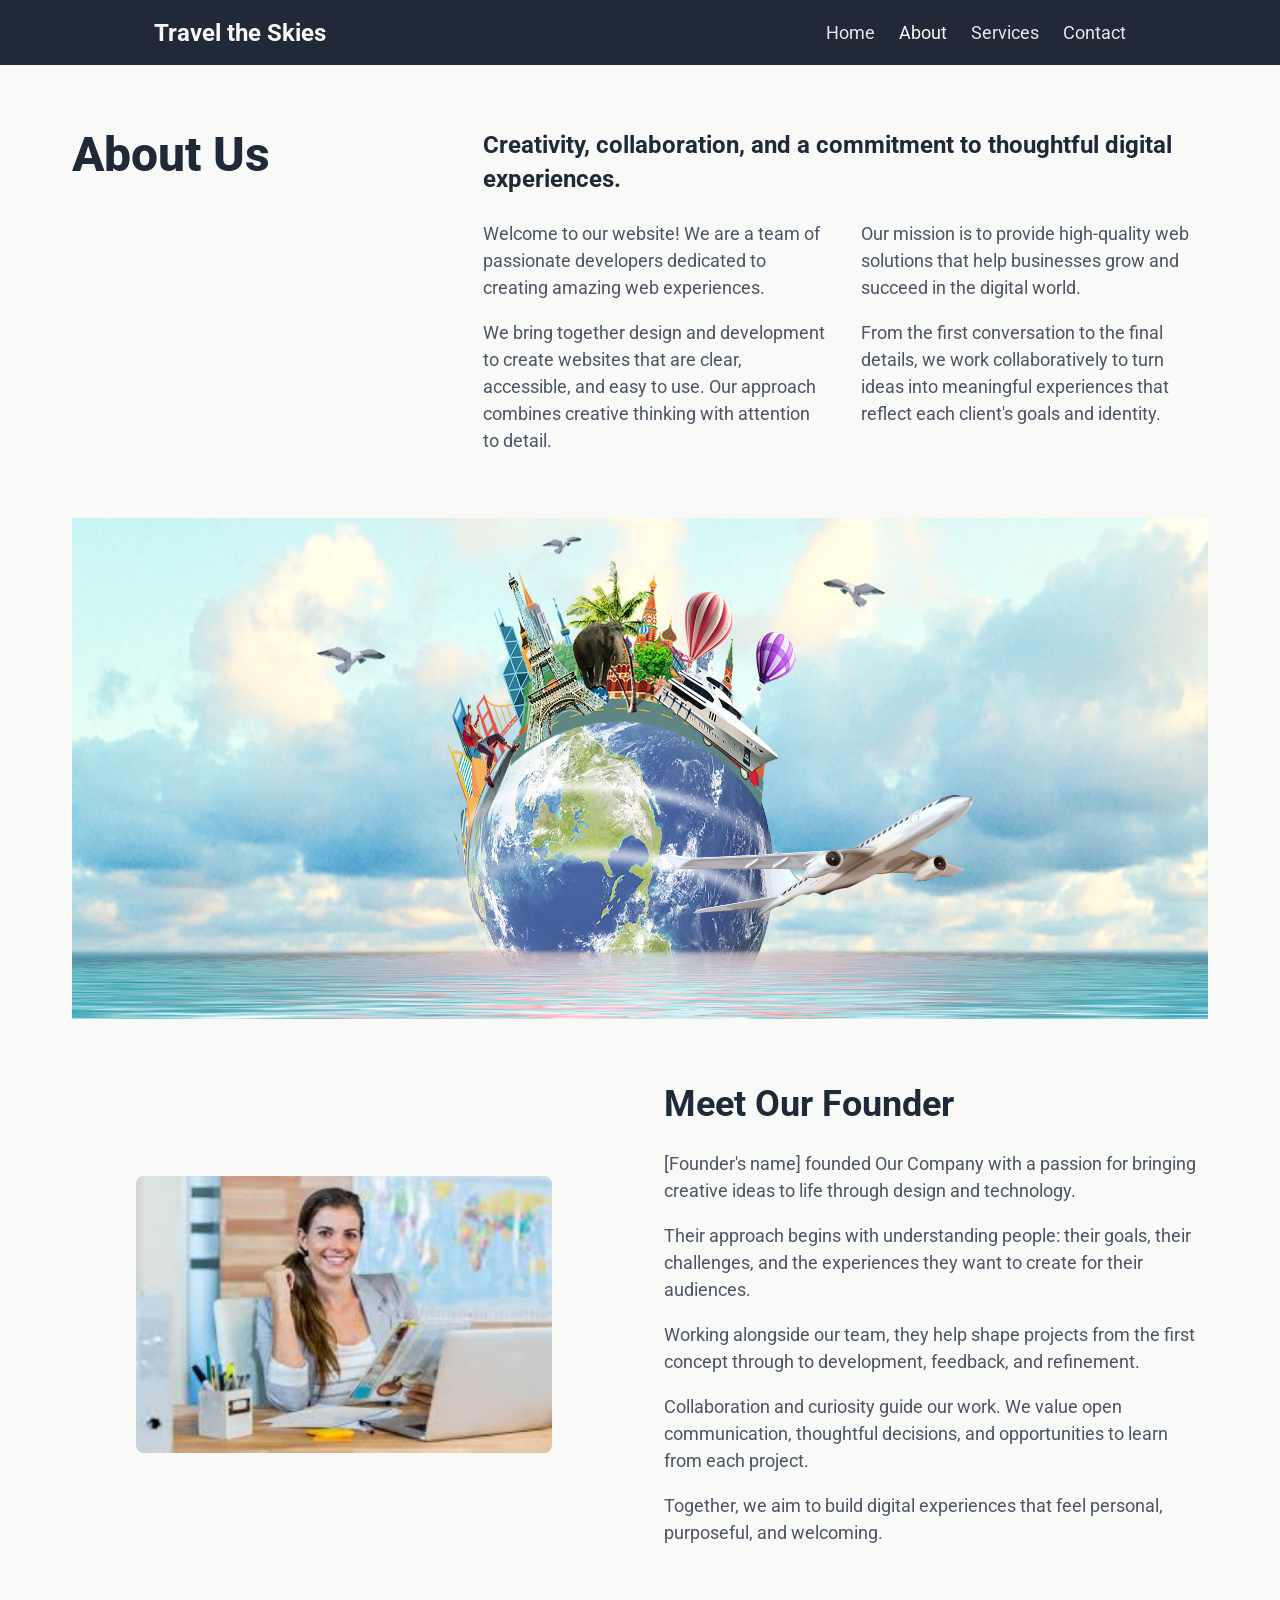
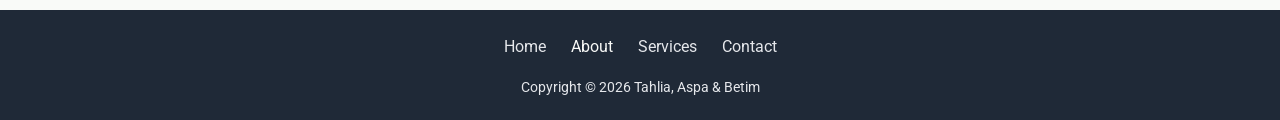
==== About.html @ 190faf33 "fixed bugs and unified navbar-footer" ====
<!DOCTYPE html>
<html lang="en">

<head>
    <meta charset="UTF-8">
    <meta name="viewport" content="width=device-width, initial-scale=1.0">
    <meta name="description" content="Learn about our team and our approach to creating thoughtful web experiences.">
    <title>About Us | Travel the Skies</title>

    <link rel="preconnect" href="https://fonts.googleapis.com">
    <link rel="preconnect" href="https://fonts.gstatic.com" crossorigin>
    <link href="https://fonts.googleapis.com/css2?family=Roboto:wght@300;400;500;700;800&display=swap" rel="stylesheet">

    <link rel="stylesheet" href="style.css">
    <link rel="stylesheet" href="about.css">
</head>

<body>
    <header class="header">

        <div class="header-container">

            <a href="index.html" class="logo">
                Travel the Skies
            </a>

            <nav class="navbar" aria-label="Main navigation">
                <input type="checkbox" id="menu-toggle">

                <label for="menu-toggle" class="menu-icon" aria-label="Toggle navigation">
                    &#9776;
                </label>

                <ul class="nav-links">
                    <li><a href="index.html">Home</a></li>
                    <li><a href="About.html" aria-current="page">About</a></li>
                    <li><a href="Services.html">Services</a></li>
                    <li><a href="Contact.html">Contact</a></li>
                </ul>
            </nav>

        </div>
    </header>
    <main class="about-page">
        <!-- Introduction: heading beside the text on wide screens. -->
        <section class="about-intro" aria-labelledby="about-heading">
            <h1 id="about-heading">About Us</h1>

            <div class="about-intro-content">
                <p class="about-intro-lead">
                    Creativity, collaboration, and a commitment to
                    thoughtful digital experiences.
                </p>

                <!-- Text columns stack on mobile. -->
                <div class="about-intro-columns">
                    <div class="about-intro-column">
                        <p>
                            Welcome to our website! We are a team of
                            passionate developers dedicated to creating
                            amazing web experiences.
                        </p>

                        <p>
                            We bring together design and development
                            to create websites that are clear, accessible,
                            and easy to use. Our approach combines
                            creative thinking with attention to detail.
                        </p>
                    </div>

                    <div class="about-intro-column">
                        <p>
                            Our mission is to provide high-quality
                            web solutions that help businesses grow
                            and succeed in the digital world.
                        </p>

                        <p>
                            From the first conversation to the final
                            details, we work collaboratively to turn
                            ideas into meaningful experiences that
                            reflect each client's goals and identity.
                        </p>
                    </div>
                </div>
            </div>
        </section>

        <!-- Wide image between the introduction and biography. -->
        <div class="about-banner">
            <img src="images/AboutUS_banner_img.jpg" alt="Design materials and project plans arranged on a worktable">
        </div>

        <!-- Portrait and biography stack on mobile. -->


        <section class="about-founder" aria-labelledby="founder-heading">

            <div class="about-founder-image">
                <img src="images/ABoutUS_founder_img.jfif" alt="Portrait of [Founder's name]" loading="lazy">
            </div>

            <div class="about-founder-bio">
                <h2 id="founder-heading">Meet Our Founder</h2>

                <p>
                    [Founder's name] founded Our Company with a
                    passion for bringing creative ideas to life
                    through design and technology.
                </p>

                <p>
                    Their approach begins with understanding people:
                    their goals, their challenges, and the experiences
                    they want to create for their audiences.
                </p>

                <p>
                    Working alongside our team, they help shape
                    projects from the first concept through to
                    development, feedback, and refinement.
                </p>

                <p>
                    Collaboration and curiosity guide our work.
                    We value open communication, thoughtful decisions,
                    and opportunities to learn from each project.
                </p>

                <p>
                    Together, we aim to build digital experiences
                    that feel personal, purposeful, and welcoming.
                </p>
            </div>
        </section>
    </main>


    <!-- Shared site footer goes here. -->
    <footer class="footer">

        <nav class="footer-nav" aria-label="Footer navigation">
            <ul>
                <li><a href="index.html">Home</a></li>
                <li><a href="About.html" aria-current="page">About</a></li>
                <li><a href="Services.html">Services</a></li>
                <li><a href="Contact.html">Contact</a></li>
            </ul>
        </nav>

        <p>Copyright &copy; 2026 Tahlia, Aspa & Betim</p>

    </footer>
</body>

</html>
---- style.css ----
/* ========================================
   SHARED VARIABLES
======================================== */

:root {
    /* Colours */
    --color-dark: #1f2937;
    --color-light: #f9faf8;
    --color-muted: #e5e7eb;
    --color-accent: #3882f6;
    --color-accent-hover: #2563eb;
    --color-placeholder: #6b7280;
    --color-text-muted: #4b5563;

    /* Typography */
    --font-family: "Roboto", sans-serif;
    --font-size-body: 1.125rem;
    --font-size-logo: 1.5rem;
    --font-size-hero: 2rem;
    --font-size-heading: 1.75rem;
    --font-size-quote: 1.75rem;

    --font-weight-light: 300;
    --font-weight-regular: 400;
    --font-weight-bold: 700;
    --font-weight-extra-bold: 800;

    --line-height-body: 1.5;

    /* Spacing */
    --space-xs: 0.5rem;
    --space-sm: 1rem;
    --space-md: 1.5rem;
    --space-lg: 2rem;
    --space-xl: 3rem;

    --container-max-width: 75rem;
    --page-padding: var(--space-sm);
    --section-padding: var(--space-lg);
}


/* ========================================
   GLOBAL STYLES
======================================== */

*,
*::before,
*::after {
    box-sizing: border-box;
}

html {
    scroll-behavior: smooth;
}

body {
    margin: 0;
    min-height: 100vh;
    display: flex;
    flex-direction: column;

    font-family: var(--font-family);
    font-size: var(--font-size-body);
    line-height: var(--line-height-body);
    color: var(--color-dark);

    overflow-wrap: break-word;
}

main {
    flex: 1;
}

img {
    display: block;
    max-width: 100%;
    height: auto;
}

a {
    text-decoration: none;
}

p {
    margin-top: 0;
}

input,
textarea,
button,
select {
    font: inherit;
}

.container {
    width: 100%;
    max-width: var(--container-max-width);
    margin-inline: auto;
    padding-inline: var(--page-padding);
}

.section {
    padding-block: var(--section-padding);
}


/* ========================================
   SHARED HEADER
======================================== */

.header {
    background-color: var(--color-dark);
    color: var(--color-light);
    padding: 0 12%;
}

.header-container {
    display: flex;
    justify-content: space-between;
    align-items: center;
    min-height: 65px;
    gap: var(--space-md);
}

.logo {
    color: var(--color-light);
    font-size: var(--font-size-logo);
    font-weight: var(--font-weight-bold);
    white-space: nowrap;
}

.logo:hover {
    color: var(--color-muted);
}


/* ========================================
   SHARED NAVIGATION
======================================== */

.navbar {
    display: flex;
    align-items: center;
}

.nav-links {
    display: flex;
    align-items: center;
    gap: var(--space-md);

    list-style: none;
    margin: 0;
    padding: 0;
}

.nav-links a {
    display: block;
    color: var(--color-muted);
    font-size: var(--font-size-body);
}

.nav-links a:hover,
.nav-links a[aria-current="page"] {
    color: var(--color-light);
}


/* ========================================
   MOBILE NAVIGATION
======================================== */

#menu-toggle,
.menu-icon {
    display: none;
}

@media (max-width: 768px) {

    .header {
        padding: 0 6%;
    }

    .header-container {
        flex-wrap: wrap;
        padding: 18px 0;
    }

    .logo {
        font-size: 1.375rem;
        white-space: normal;
    }

    .navbar {
        position: relative;
        margin-left: auto;
        justify-content: flex-end;
    }

    #menu-toggle {
        display: block;
        position: absolute;
        width: 1px;
        height: 1px;
        opacity: 0;
    }

    .menu-icon {
        display: block;
        color: var(--color-light);
        font-size: 1.75rem;
        cursor: pointer;
    }

    #menu-toggle:focus-visible+.menu-icon {
        outline: 2px solid var(--color-light);
        outline-offset: 4px;
    }

    .nav-links {
        display: none;
        flex-direction: column;
        align-items: stretch;
        gap: 0;

        position: absolute;
        top: 100%;
        right: 0;
        z-index: 10;

        width: 200px;
        padding: var(--space-xs) 0;
        background-color: var(--color-dark);
    }

    #menu-toggle:checked~.nav-links {
        display: flex;
    }

    .nav-links a {
        padding: 10px var(--space-sm);
        text-align: right;
    }
}


/* ========================================
   SHARED CONTACT FORM LAYOUT
======================================== */

.contact-layout,
.contact-form,
.form-field {
    display: flex;
    flex-direction: column;
}

.contact-layout {
    gap: var(--space-lg);
}

.contact-form {
    gap: var(--space-sm);
}

.form-field {
    gap: var(--space-xs);
}

.contact-form,
.contact-details {
    min-width: 0;
}

.form-field input,
.form-field textarea {
    width: 100%;
    min-width: 0;
}

.form-field textarea {
    resize: vertical;
}

.contact-form button {
    align-self: flex-start;
}


/* ========================================
   SHARED FOOTER
======================================== */

.footer {
    background-color: var(--color-dark);
    color: var(--color-muted);
    padding: 22px 15px;
    text-align: center;
}

.footer-nav ul {
    display: flex;
    justify-content: center;
    align-items: center;
    flex-wrap: wrap;
    gap: 25px;

    list-style: none;
    margin: 0 0 18px;
    padding: 0;
}

.footer-nav a {
    color: var(--color-muted);
    font-size: 1rem;
}

.footer-nav a:hover,
.footer-nav a[aria-current="page"] {
    color: var(--color-light);
}

.footer p {
    margin: 0;
    font-size: 14px;
}


/* ========================================
   SHARED RESPONSIVE VARIABLES
======================================== */

@media (min-width: 768px) {
    :root {
        --page-padding: var(--space-md);
        --section-padding: var(--space-xl);
        --font-size-hero: 2.5rem;
        --font-size-heading: 2rem;
        --font-size-quote: 2rem;
    }
}

@media (min-width: 1200px) {
    :root {
        --page-padding: var(--space-lg);
        --font-size-hero: 3rem;
        --font-size-heading: 2.25rem;
        --font-size-quote: 2.25rem;
    }

    .contact-layout {
        flex-direction: row;
        align-items: flex-start;
    }

    .contact-form,
    .contact-details {
        flex: 1;
    }
}

/* Shared keyboard focus: use the same treatment on every page. */
.header a:focus-visible,
.footer a:focus-visible {
    outline: 3px solid var(--color-light);
    outline-offset: 4px;
}
---- about.css ----
/* Page-specific layout. Navigation and footer styles come from style.css. */
.about-page {
    background-color: var(--color-light);
}

.about-intro,
.about-founder {
    display: flex;
    flex-direction: column;
    gap: var(--space-lg);
    width: 100%;
    max-width: var(--container-max-width);
    margin-inline: auto;
    padding: clamp(2rem, 5vw, 4.5rem) var(--page-padding);
}

#about-heading {
    margin: 0;
    font-size: clamp(2rem, 4vw, 3rem);
    font-weight: var(--font-weight-extra-bold);
    line-height: 1.1;
}

.about-intro-content,
.about-intro-column,
.about-founder-image,
.about-founder-bio {
    min-width: 0;
}

.about-intro-lead {
    margin: 0 0 var(--space-md);
    font-size: clamp(1.25rem, 2vw, 1.5rem);
    font-weight: var(--font-weight-bold);
    line-height: 1.4;
}

.about-intro-columns {
    display: flex;
    flex-direction: column;
    gap: var(--space-md);
}

.about-intro-column p,
.about-founder-bio p {
    color: var(--color-text-muted);
}

.about-intro-column p:last-child,
.about-founder-bio p:last-child {
    margin-bottom: 0;
}

.about-banner {
    width: 100%;
    max-width: var(--container-max-width);
    margin: 0 auto;
    padding-inline: var(--page-padding);
}

.about-banner img {
    width: 100%;
    height: auto;
}

.about-founder {
    align-items: stretch;
}

.about-founder-image img {
    width: 100%;
    max-width: 26rem;
    height: auto;
    margin-inline: auto;
    border-radius: 0.5rem;
}

.about-founder-bio h2 {
    margin: 0 0 var(--space-md);
    font-size: var(--font-size-heading);
    line-height: 1.2;
}

@media (min-width: 700px) {
    .about-intro-columns {
        flex-direction: row;
        gap: var(--space-lg);
    }

    .about-intro-column {
        flex: 1 1 0;
    }
}

@media (min-width: 900px) {
    .about-intro {
        flex-direction: row;
        align-items: flex-start;
        gap: var(--space-xl);
    }

    #about-heading {
        flex: 1 1 0;
    }

    .about-intro-content {
        flex: 2 1 0;
    }

    .about-founder {
        flex-direction: row;
        align-items: center;
        gap: var(--space-xl);
    }

    .about-founder-image,
    .about-founder-bio {
        flex: 1 1 0;
    }
}
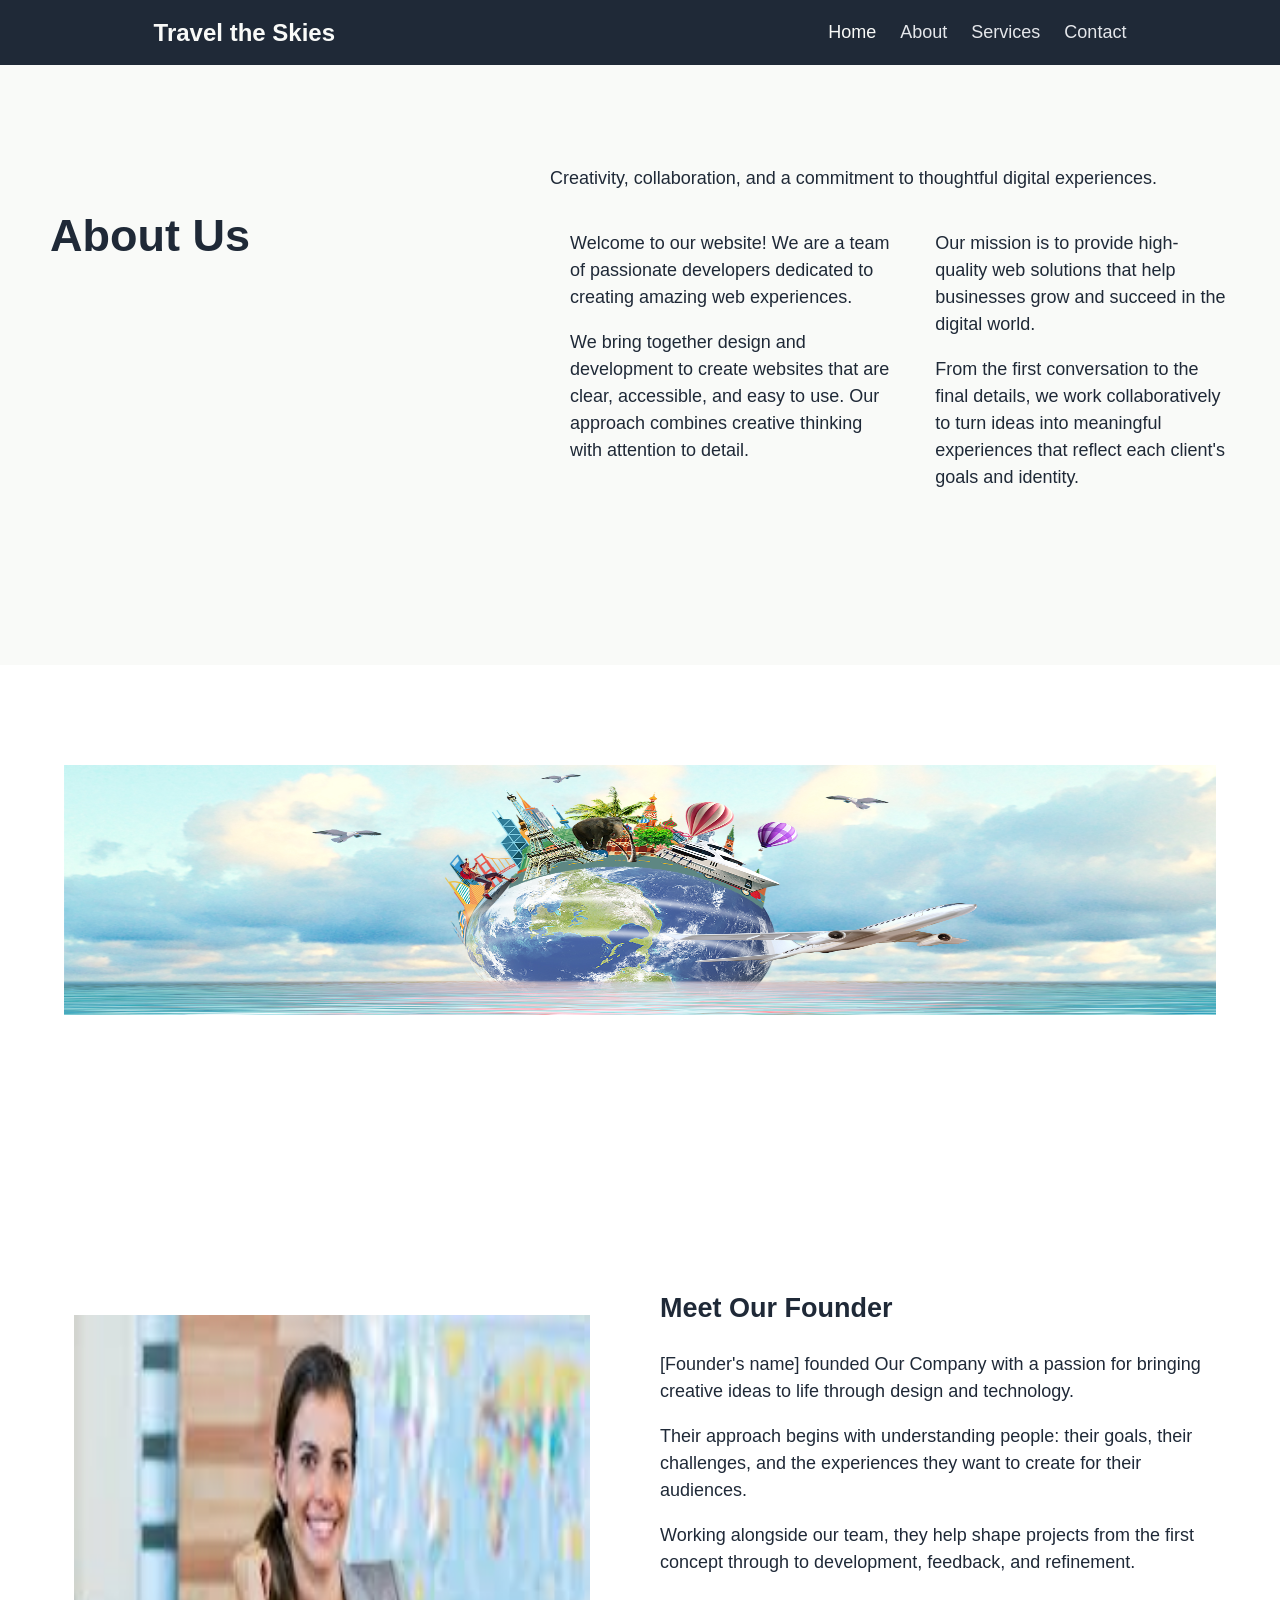
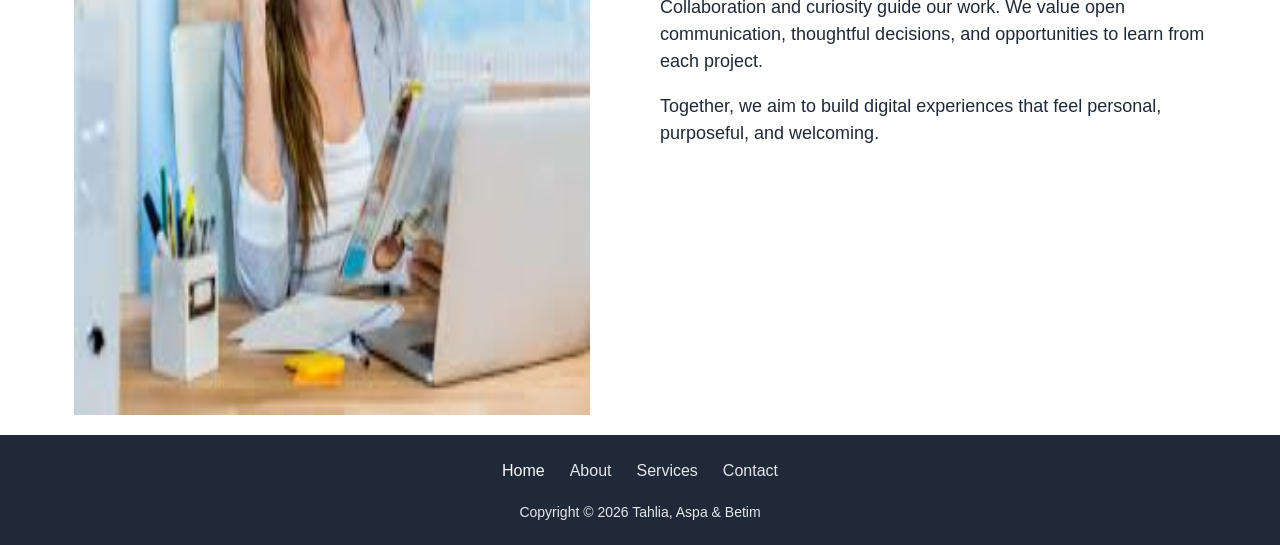
==== commit 6e724ef0: "The About responsive" ====
--- a/About.html
+++ b/About.html
@@ -5,11 +5,7 @@
     <meta charset="UTF-8">
     <meta name="viewport" content="width=device-width, initial-scale=1.0">
     <meta name="description" content="Learn about our team and our approach to creating thoughtful web experiences.">
-    <title>About Us | Travel the Skies</title>
-
-    <link rel="preconnect" href="https://fonts.googleapis.com">
-    <link rel="preconnect" href="https://fonts.gstatic.com" crossorigin>
-    <link href="https://fonts.googleapis.com/css2?family=Roboto:wght@300;400;500;700;800&display=swap" rel="stylesheet">
+    <title>About Us | Our Company</title>
 
     <link rel="stylesheet" href="style.css">
     <link rel="stylesheet" href="about.css">
@@ -32,8 +28,8 @@
                 </label>
 
                 <ul class="nav-links">
-                    <li><a href="index.html">Home</a></li>
-                    <li><a href="About.html" aria-current="page">About</a></li>
+                    <li><a href="index.html" aria-current="page">Home</a></li>
+                    <li><a href="About.html">About</a></li>
                     <li><a href="Services.html">Services</a></li>
                     <li><a href="Contact.html">Contact</a></li>
                 </ul>
@@ -41,8 +37,8 @@
 
         </div>
     </header>
-    <main class="about-page">
-        <!-- Introduction: heading beside the text on wide screens. -->
+    <main>
+        <!-- Flexbox later: heading beside the introduction. -->
         <section class="about-intro" aria-labelledby="about-heading">
             <h1 id="about-heading">About Us</h1>
 
@@ -52,7 +48,7 @@
                     thoughtful digital experiences.
                 </p>
 
-                <!-- Text columns stack on mobile. -->
+                <!-- Flexbox later: two text columns. -->
                 <div class="about-intro-columns">
                     <div class="about-intro-column">
                         <p>
@@ -92,7 +88,7 @@
             <img src="images/AboutUS_banner_img.jpg" alt="Design materials and project plans arranged on a worktable">
         </div>
 
-        <!-- Portrait and biography stack on mobile. -->
+        <!-- Flexbox later: portrait beside the biography. -->
 
 
         <section class="about-founder" aria-labelledby="founder-heading">
@@ -142,8 +138,8 @@
 
         <nav class="footer-nav" aria-label="Footer navigation">
             <ul>
-                <li><a href="index.html">Home</a></li>
-                <li><a href="About.html" aria-current="page">About</a></li>
+                <li><a href="index.html" aria-current="page">Home</a></li>
+                <li><a href="About.html">About</a></li>
                 <li><a href="Services.html">Services</a></li>
                 <li><a href="Contact.html">Contact</a></li>
             </ul>
--- a/style.css
+++ b/style.css
@@ -364,4 +364,4 @@
 .footer a:focus-visible {
     outline: 3px solid var(--color-light);
     outline-offset: 4px;
-}
+}
--- a/about.css
+++ b/about.css
@@ -1,120 +1,104 @@
-/* Page-specific layout. Navigation and footer styles come from style.css. */
-.about-page {
+ .about-intro {
+    display: flex;
+    justify-content: center;
+    align-items: center;
+    align-self: center;
     background-color: var(--color-light);
+    color: var(--color-dark);
+    padding: 100px 0px;
+   
+    
+}
+#about-heading {
+    width: 500px;
+    align-self: flex-start;
+    font-size: 2.5em;
+    font-weight: bold;
+    color: var(--color-dark);
+    margin-left: 20px;
 }
 
-.about-intro,
-.about-founder {
-    display: flex;
-    flex-direction: column;
-    gap: var(--space-lg);
-    width: 100%;
-    max-width: var(--container-max-width);
-    margin-inline: auto;
-    padding: clamp(2rem, 5vw, 4.5rem) var(--page-padding);
-}
-
-#about-heading {
-    margin: 0;
-    font-size: clamp(2rem, 4vw, 3rem);
-    font-weight: var(--font-weight-extra-bold);
-    line-height: 1.1;
-}
-
-.about-intro-content,
-.about-intro-column,
-.about-founder-image,
-.about-founder-bio {
-    min-width: 0;
-}
-
-.about-intro-lead {
-    margin: 0 0 var(--space-md);
-    font-size: clamp(1.25rem, 2vw, 1.5rem);
-    font-weight: var(--font-weight-bold);
-    line-height: 1.4;
+.about-intro-content {
+    width: 700px;
+    height: 400px;
+   
+    
 }
 
 .about-intro-columns {
     display: flex;
-    flex-direction: column;
-    gap: var(--space-md);
+}
+.about-intro-column {
+    padding: 20px;
+    text-align: left;
 }
 
-.about-intro-column p,
-.about-founder-bio p {
-    color: var(--color-text-muted);
+.about-banner { 
+    width: 90%;
+    max-width: 1700px;
+    margin-left: auto;
+    margin-right: auto;
+    margin-top: 100px;
+    flex-grow: 1;
 }
-
-.about-intro-column p:last-child,
-.about-founder-bio p:last-child {
-    margin-bottom: 0;
-}
-
-.about-banner {
-    width: 100%;
-    max-width: var(--container-max-width);
-    margin: 0 auto;
-    padding-inline: var(--page-padding);
-}
-
 .about-banner img {
     width: 100%;
-    height: auto;
+    height: 250px;
+   flex-grow: 1;
 }
 
 .about-founder {
-    align-items: stretch;
+    display: flex;
+    justify-content: center;
+    align-items: center;
+    margin-bottom: 20px;
+    width: 90%;
+    max-width:1500px;
+    margin-left: auto;
+    margin-right: auto;
 }
 
-.about-founder-image img {
-    width: 100%;
-    max-width: 26rem;
-    height: auto;
-    margin-inline: auto;
-    border-radius: 0.5rem;
+.about-founder-image {
+    display: flex;
+    width: 50%;
+    height: 1000px;
+    margin-right: 50px;
+    margin-left: 10px;
+    margin-top: 0px;
+    object-fit: cover;
+    padding-top: 300px;
+   
 }
 
-.about-founder-bio h2 {
-    margin: 0 0 var(--space-md);
-    font-size: var(--font-size-heading);
-    line-height: 1.2;
+.about-founder-bio {
+    display: flex;
+    flex-direction: column;
+    max-width: 50%;
+    padding-left: 20px;
+    
 }
 
-@media (min-width: 700px) {
+@media (max-width: 768px) {
+
+    .about-intro{
+        flex-wrap: wrap;
+        justify-content: center;
+        align-items: center ;
+        width: auto;
+    }
+    #about-heading{
+        align-self: center;
+        width: auto;
+
+    }
     .about-intro-columns {
-        flex-direction: row;
-        gap: var(--space-lg);
+        flex-wrap: wrap;
     }
 
-    .about-intro-column {
-        flex: 1 1 0;
+    .about-founder{
+        flex-wrap: wrap;
+        width: auto; 
     }
+    
+    
 }
-
-@media (min-width: 900px) {
-    .about-intro {
-        flex-direction: row;
-        align-items: flex-start;
-        gap: var(--space-xl);
-    }
-
-    #about-heading {
-        flex: 1 1 0;
-    }
-
-    .about-intro-content {
-        flex: 2 1 0;
-    }
-
-    .about-founder {
-        flex-direction: row;
-        align-items: center;
-        gap: var(--space-xl);
-    }
-
-    .about-founder-image,
-    .about-founder-bio {
-        flex: 1 1 0;
-    }
-}
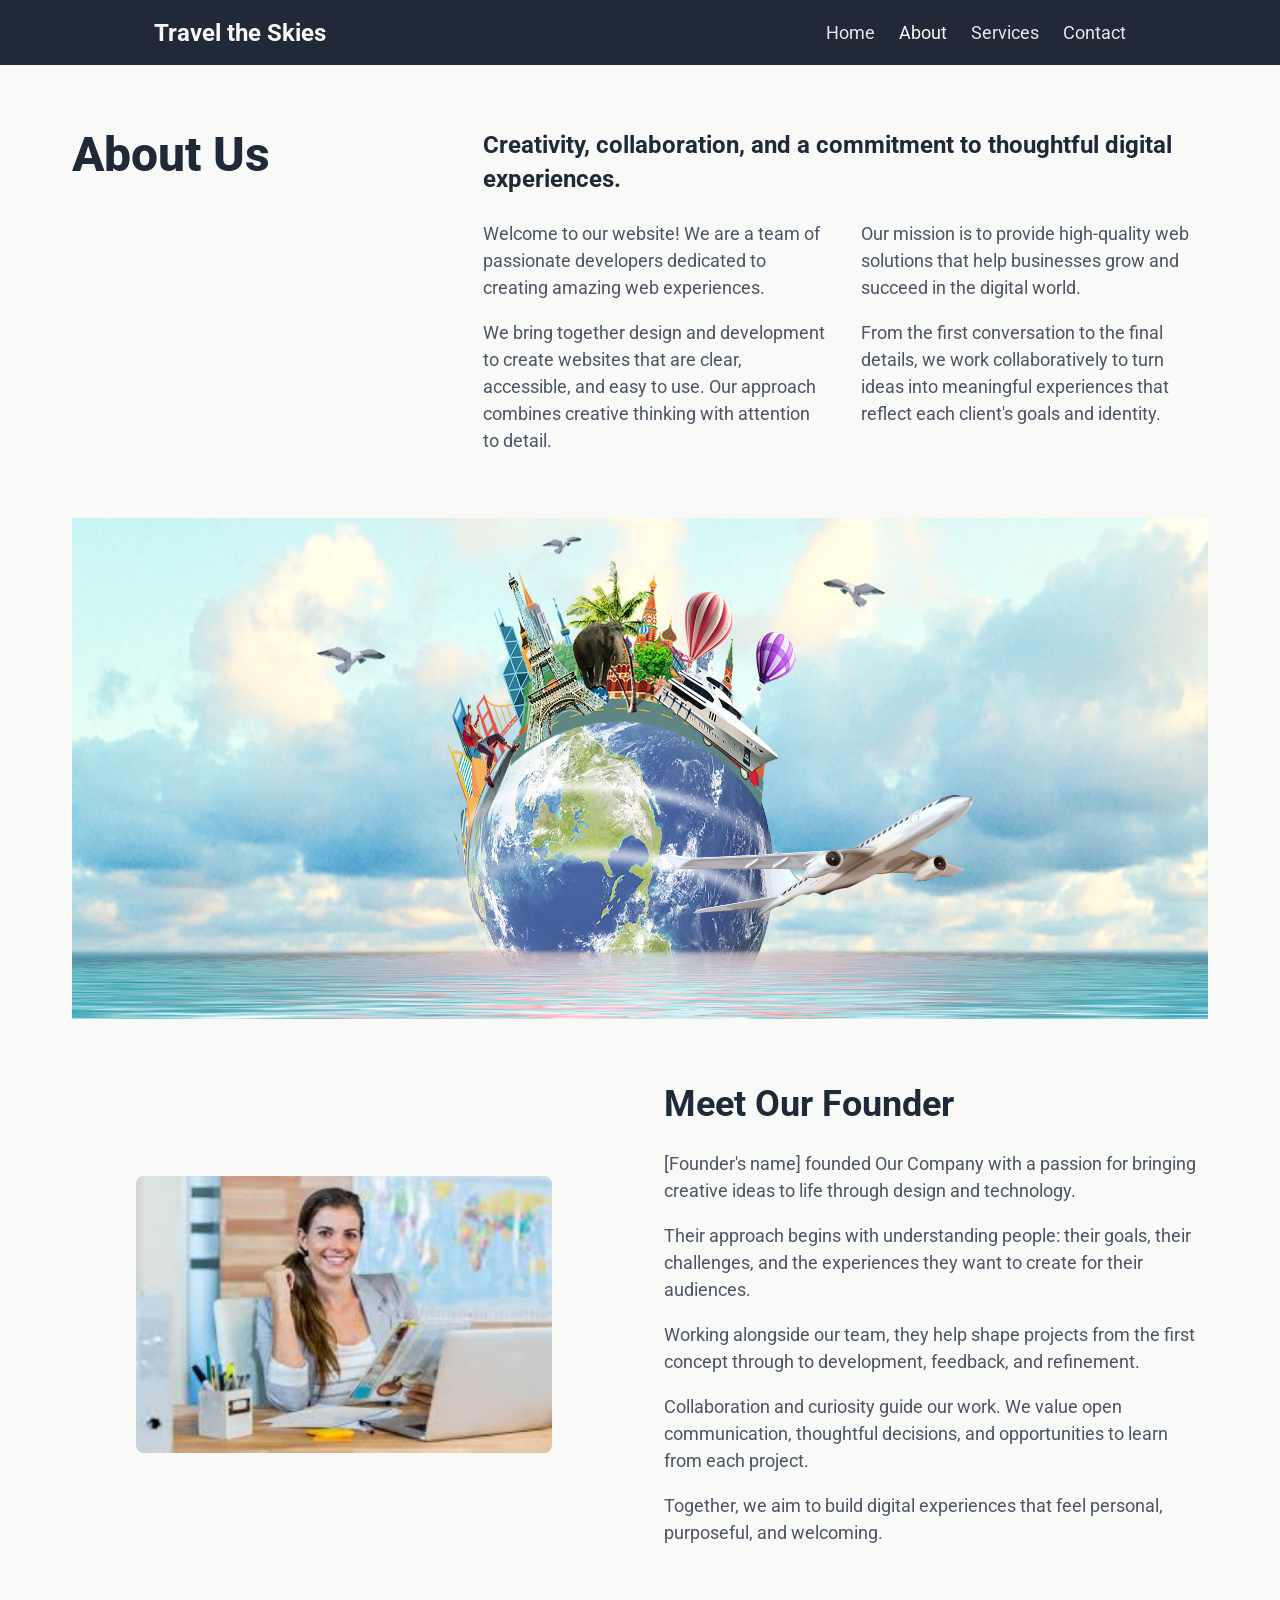
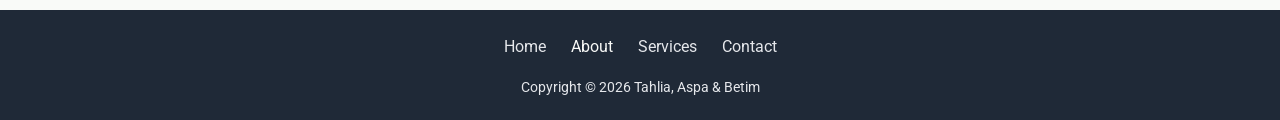
==== commit a84a16d4: "Merge branch 'main' into Betims-work" ====
--- a/About.html
+++ b/About.html
@@ -5,7 +5,11 @@
     <meta charset="UTF-8">
     <meta name="viewport" content="width=device-width, initial-scale=1.0">
     <meta name="description" content="Learn about our team and our approach to creating thoughtful web experiences.">
-    <title>About Us | Our Company</title>
+    <title>About Us | Travel the Skies</title>
+
+    <link rel="preconnect" href="https://fonts.googleapis.com">
+    <link rel="preconnect" href="https://fonts.gstatic.com" crossorigin>
+    <link href="https://fonts.googleapis.com/css2?family=Roboto:wght@300;400;500;700;800&display=swap" rel="stylesheet">
 
     <link rel="stylesheet" href="style.css">
     <link rel="stylesheet" href="about.css">
@@ -28,8 +32,8 @@
                 </label>
 
                 <ul class="nav-links">
-                    <li><a href="index.html" aria-current="page">Home</a></li>
-                    <li><a href="About.html">About</a></li>
+                    <li><a href="index.html">Home</a></li>
+                    <li><a href="About.html" aria-current="page">About</a></li>
                     <li><a href="Services.html">Services</a></li>
                     <li><a href="Contact.html">Contact</a></li>
                 </ul>
@@ -37,8 +41,8 @@
 
         </div>
     </header>
-    <main>
-        <!-- Flexbox later: heading beside the introduction. -->
+    <main class="about-page">
+        <!-- Introduction: heading beside the text on wide screens. -->
         <section class="about-intro" aria-labelledby="about-heading">
             <h1 id="about-heading">About Us</h1>
 
@@ -48,7 +52,7 @@
                     thoughtful digital experiences.
                 </p>
 
-                <!-- Flexbox later: two text columns. -->
+                <!-- Text columns stack on mobile. -->
                 <div class="about-intro-columns">
                     <div class="about-intro-column">
                         <p>
@@ -88,7 +92,7 @@
             <img src="images/AboutUS_banner_img.jpg" alt="Design materials and project plans arranged on a worktable">
         </div>
 
-        <!-- Flexbox later: portrait beside the biography. -->
+        <!-- Portrait and biography stack on mobile. -->
 
 
         <section class="about-founder" aria-labelledby="founder-heading">
@@ -138,8 +142,8 @@
 
         <nav class="footer-nav" aria-label="Footer navigation">
             <ul>
-                <li><a href="index.html" aria-current="page">Home</a></li>
-                <li><a href="About.html">About</a></li>
+                <li><a href="index.html">Home</a></li>
+                <li><a href="About.html" aria-current="page">About</a></li>
                 <li><a href="Services.html">Services</a></li>
                 <li><a href="Contact.html">Contact</a></li>
             </ul>
--- a/style.css
+++ b/style.css
@@ -364,4 +364,4 @@
 .footer a:focus-visible {
     outline: 3px solid var(--color-light);
     outline-offset: 4px;
-}+}
--- a/about.css
+++ b/about.css
@@ -1,104 +1,120 @@
- .about-intro {
-    display: flex;
-    justify-content: center;
-    align-items: center;
-    align-self: center;
+/* Page-specific layout. Navigation and footer styles come from style.css. */
+.about-page {
     background-color: var(--color-light);
-    color: var(--color-dark);
-    padding: 100px 0px;
-   
-    
-}
-#about-heading {
-    width: 500px;
-    align-self: flex-start;
-    font-size: 2.5em;
-    font-weight: bold;
-    color: var(--color-dark);
-    margin-left: 20px;
 }
 
-.about-intro-content {
-    width: 700px;
-    height: 400px;
-   
-    
+.about-intro,
+.about-founder {
+    display: flex;
+    flex-direction: column;
+    gap: var(--space-lg);
+    width: 100%;
+    max-width: var(--container-max-width);
+    margin-inline: auto;
+    padding: clamp(2rem, 5vw, 4.5rem) var(--page-padding);
+}
+
+#about-heading {
+    margin: 0;
+    font-size: clamp(2rem, 4vw, 3rem);
+    font-weight: var(--font-weight-extra-bold);
+    line-height: 1.1;
+}
+
+.about-intro-content,
+.about-intro-column,
+.about-founder-image,
+.about-founder-bio {
+    min-width: 0;
+}
+
+.about-intro-lead {
+    margin: 0 0 var(--space-md);
+    font-size: clamp(1.25rem, 2vw, 1.5rem);
+    font-weight: var(--font-weight-bold);
+    line-height: 1.4;
 }
 
 .about-intro-columns {
     display: flex;
-}
-.about-intro-column {
-    padding: 20px;
-    text-align: left;
+    flex-direction: column;
+    gap: var(--space-md);
 }
 
-.about-banner { 
-    width: 90%;
-    max-width: 1700px;
-    margin-left: auto;
-    margin-right: auto;
-    margin-top: 100px;
-    flex-grow: 1;
+.about-intro-column p,
+.about-founder-bio p {
+    color: var(--color-text-muted);
 }
+
+.about-intro-column p:last-child,
+.about-founder-bio p:last-child {
+    margin-bottom: 0;
+}
+
+.about-banner {
+    width: 100%;
+    max-width: var(--container-max-width);
+    margin: 0 auto;
+    padding-inline: var(--page-padding);
+}
+
 .about-banner img {
     width: 100%;
-    height: 250px;
-   flex-grow: 1;
+    height: auto;
 }
 
 .about-founder {
-    display: flex;
-    justify-content: center;
-    align-items: center;
-    margin-bottom: 20px;
-    width: 90%;
-    max-width:1500px;
-    margin-left: auto;
-    margin-right: auto;
+    align-items: stretch;
 }
 
-.about-founder-image {
-    display: flex;
-    width: 50%;
-    height: 1000px;
-    margin-right: 50px;
-    margin-left: 10px;
-    margin-top: 0px;
-    object-fit: cover;
-    padding-top: 300px;
-   
+.about-founder-image img {
+    width: 100%;
+    max-width: 26rem;
+    height: auto;
+    margin-inline: auto;
+    border-radius: 0.5rem;
 }
 
-.about-founder-bio {
-    display: flex;
-    flex-direction: column;
-    max-width: 50%;
-    padding-left: 20px;
-    
+.about-founder-bio h2 {
+    margin: 0 0 var(--space-md);
+    font-size: var(--font-size-heading);
+    line-height: 1.2;
 }
 
-@media (max-width: 768px) {
-
-    .about-intro{
-        flex-wrap: wrap;
-        justify-content: center;
-        align-items: center ;
-        width: auto;
-    }
-    #about-heading{
-        align-self: center;
-        width: auto;
-
-    }
+@media (min-width: 700px) {
     .about-intro-columns {
-        flex-wrap: wrap;
+        flex-direction: row;
+        gap: var(--space-lg);
     }
 
-    .about-founder{
-        flex-wrap: wrap;
-        width: auto; 
+    .about-intro-column {
+        flex: 1 1 0;
     }
-    
-    
 }
+
+@media (min-width: 900px) {
+    .about-intro {
+        flex-direction: row;
+        align-items: flex-start;
+        gap: var(--space-xl);
+    }
+
+    #about-heading {
+        flex: 1 1 0;
+    }
+
+    .about-intro-content {
+        flex: 2 1 0;
+    }
+
+    .about-founder {
+        flex-direction: row;
+        align-items: center;
+        gap: var(--space-xl);
+    }
+
+    .about-founder-image,
+    .about-founder-bio {
+        flex: 1 1 0;
+    }
+}
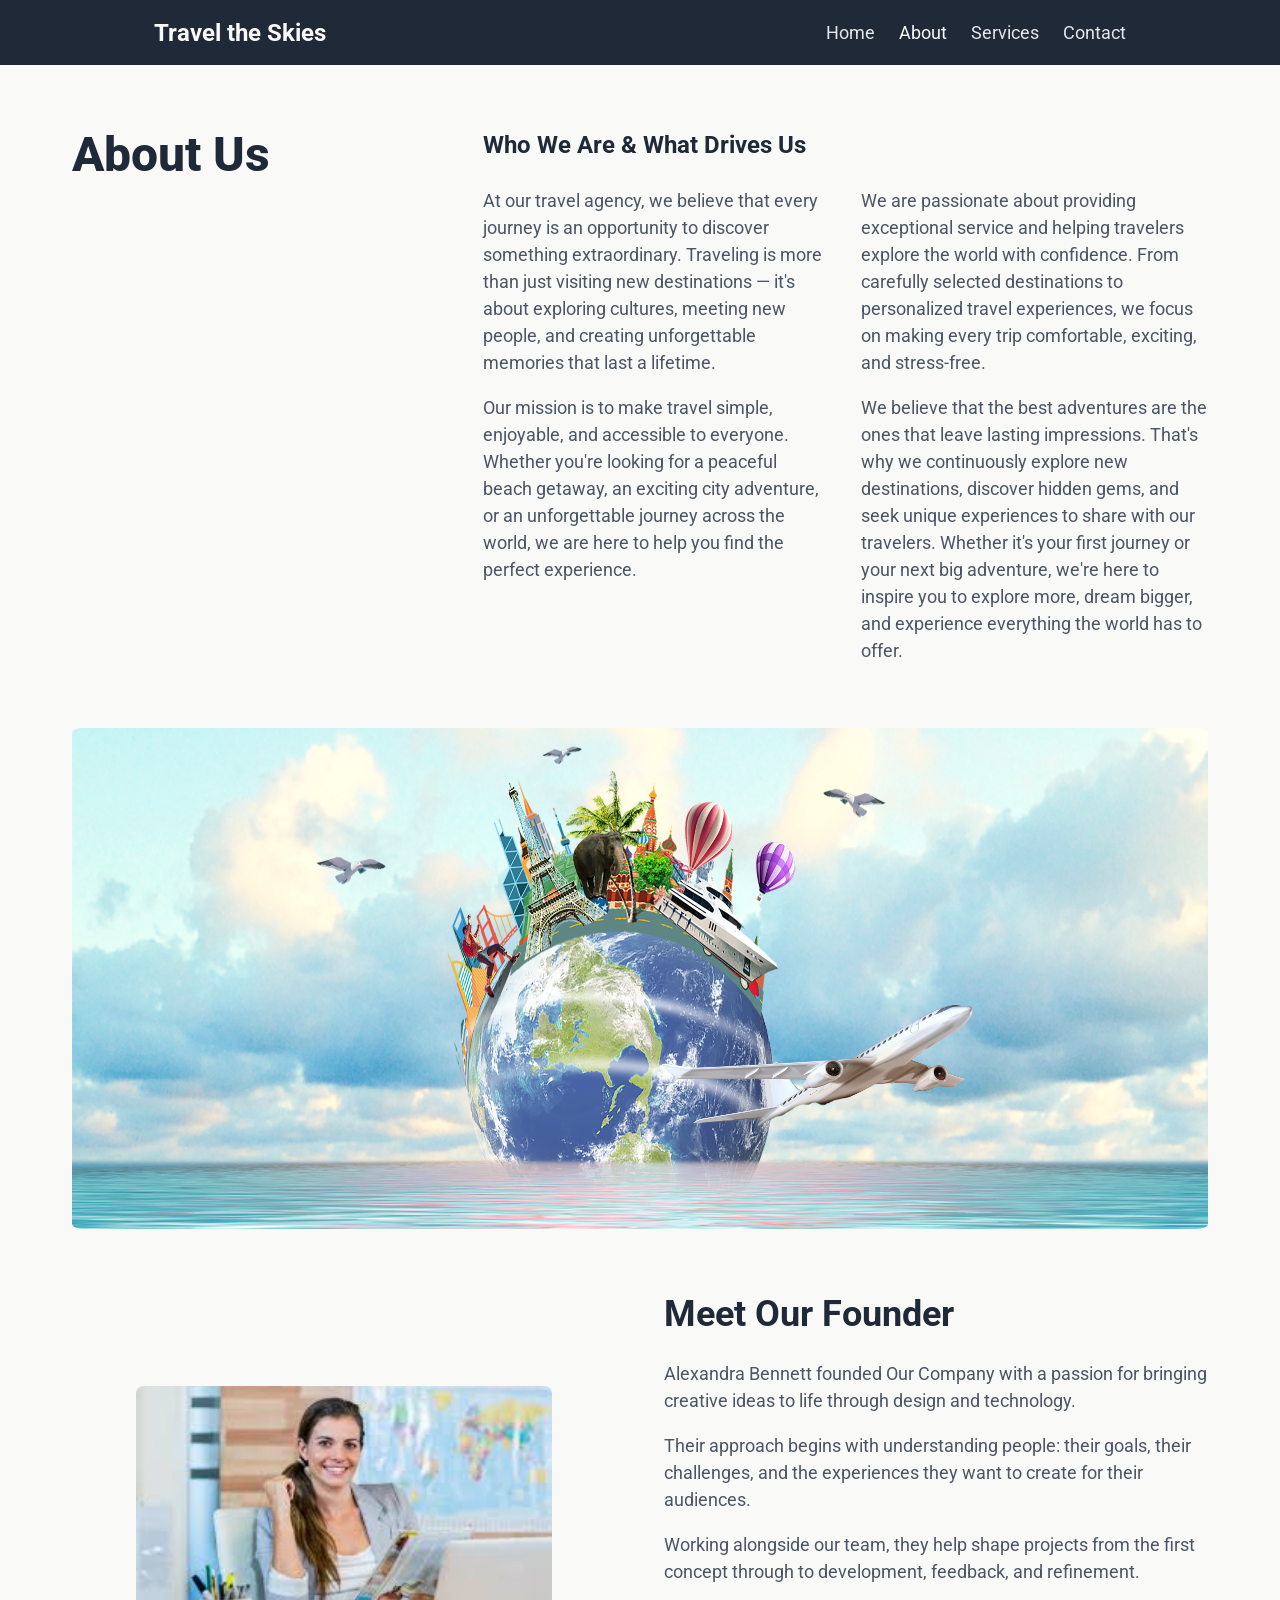
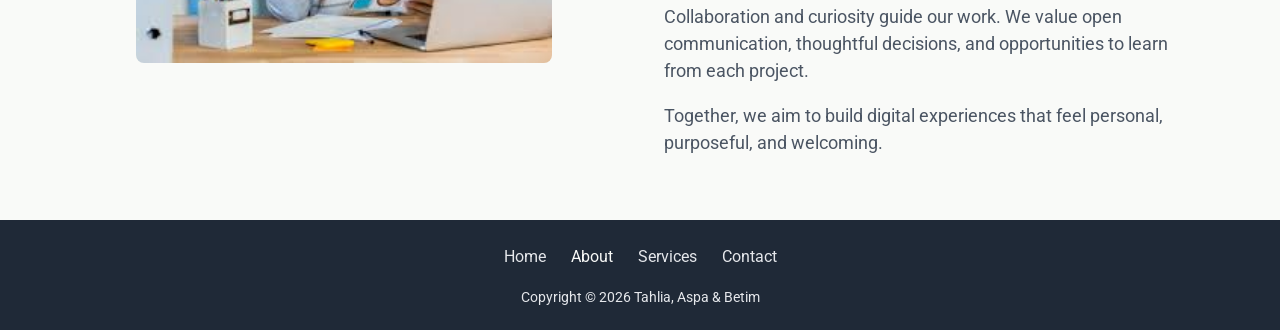
==== commit 8411ed68: "The final Services and About page" ====
--- a/About.html
+++ b/About.html
@@ -48,39 +48,40 @@
 
             <div class="about-intro-content">
                 <p class="about-intro-lead">
-                    Creativity, collaboration, and a commitment to
-                    thoughtful digital experiences.
+                   Who We Are & What Drives Us
                 </p>
 
                 <!-- Text columns stack on mobile. -->
                 <div class="about-intro-columns">
                     <div class="about-intro-column">
                         <p>
-                            Welcome to our website! We are a team of
-                            passionate developers dedicated to creating
-                            amazing web experiences.
+                            At our travel agency, we believe that every journey is an opportunity to discover something extraordinary. 
+                            Traveling is more than just visiting new destinations — it's about exploring cultures, 
+                            meeting new people, and creating unforgettable memories that last a lifetime.
                         </p>
 
                         <p>
-                            We bring together design and development
-                            to create websites that are clear, accessible,
-                            and easy to use. Our approach combines
-                            creative thinking with attention to detail.
+                          Our mission is to make travel simple, enjoyable, and accessible to everyone. 
+                          Whether you're looking for a peaceful beach getaway, an exciting city adventure, or an unforgettable journey across the world, 
+                          we are here to help you find the perfect experience.
                         </p>
                     </div>
 
                     <div class="about-intro-column">
                         <p>
-                            Our mission is to provide high-quality
-                            web solutions that help businesses grow
-                            and succeed in the digital world.
+                            We are passionate about providing exceptional 
+                            service and helping travelers explore the world with confidence. 
+                            From carefully selected destinations to personalized travel experiences,
+                             we focus on making every trip comfortable, exciting, and stress-free.
                         </p>
 
                         <p>
-                            From the first conversation to the final
-                            details, we work collaboratively to turn
-                            ideas into meaningful experiences that
-                            reflect each client's goals and identity.
+                            We believe that the best adventures are the ones that leave lasting impressions.
+                             That's why we continuously explore new destinations, discover hidden gems,
+                              and seek unique experiences to share with our travelers. 
+                              Whether it's your first journey or your next big adventure, we're here to inspire you to explore more, dream bigger, 
+                              and experience everything the world has to offer.
+
                         </p>
                     </div>
                 </div>
@@ -98,14 +99,14 @@
         <section class="about-founder" aria-labelledby="founder-heading">
 
             <div class="about-founder-image">
-                <img src="images/ABoutUS_founder_img.jfif" alt="Portrait of [Founder's name]" loading="lazy">
+                <img src="images/ABoutUS_founder_img.jfif" alt="Portrait of Alexandra Bennett" loading="lazy">
             </div>
 
             <div class="about-founder-bio">
                 <h2 id="founder-heading">Meet Our Founder</h2>
 
                 <p>
-                    [Founder's name] founded Our Company with a
+                    Alexandra Bennett founded Our Company with a
                     passion for bringing creative ideas to life
                     through design and technology.
                 </p>
--- a/about.css
+++ b/about.css
@@ -61,6 +61,7 @@
 .about-banner img {
     width: 100%;
     height: auto;
+    border-radius: 1%;
 }
 
 .about-founder {
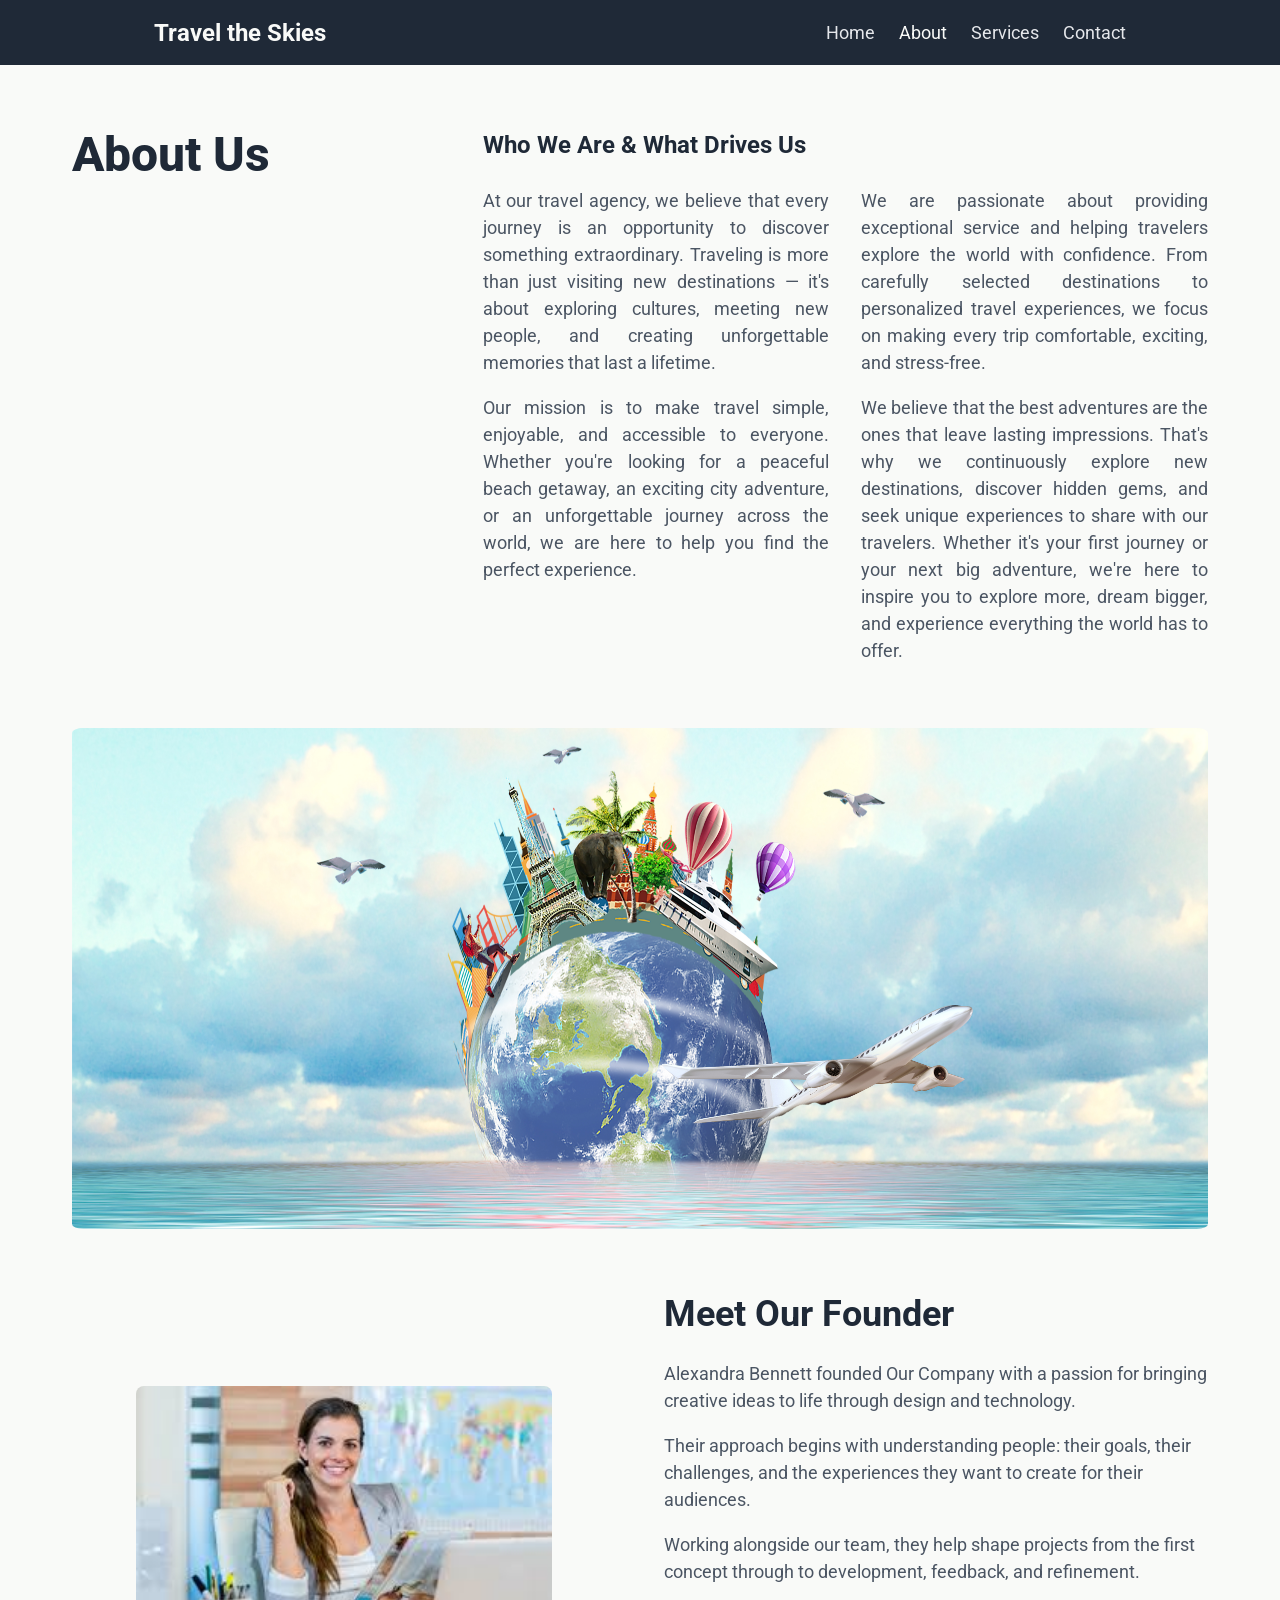
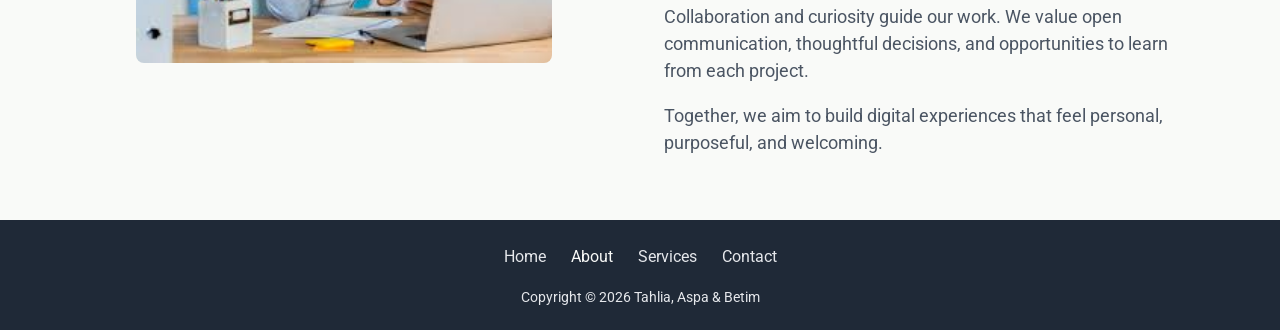
==== commit 98142b46: "Improve shared navigation and mobile back-to-top behavior" ====
--- a/About.html
+++ b/About.html
@@ -1,158 +1,169 @@
-<!DOCTYPE html>
+<!doctype html>
 <html lang="en">
-
-<head>
-    <meta charset="UTF-8">
-    <meta name="viewport" content="width=device-width, initial-scale=1.0">
-    <meta name="description" content="Learn about our team and our approach to creating thoughtful web experiences.">
+  <head>
+    <meta charset="UTF-8" />
+    <meta name="viewport" content="width=device-width, initial-scale=1.0" />
+    <meta
+      name="description"
+      content="Learn about our team and our approach to creating thoughtful web experiences."
+    />
     <title>About Us | Travel the Skies</title>
 
-    <link rel="preconnect" href="https://fonts.googleapis.com">
-    <link rel="preconnect" href="https://fonts.gstatic.com" crossorigin>
-    <link href="https://fonts.googleapis.com/css2?family=Roboto:wght@300;400;500;700;800&display=swap" rel="stylesheet">
+    <link rel="preconnect" href="https://fonts.googleapis.com" />
+    <link rel="preconnect" href="https://fonts.gstatic.com" crossorigin />
+    <link
+      href="https://fonts.googleapis.com/css2?family=Roboto:wght@300;400;500;700;800&display=swap"
+      rel="stylesheet"
+    />
 
-    <link rel="stylesheet" href="style.css">
-    <link rel="stylesheet" href="about.css">
-</head>
+    <link rel="stylesheet" href="style.css" />
+    <link rel="stylesheet" href="about.css" />
+  </head>
 
-<body>
+  <body>
     <header class="header">
+      <div class="header-container">
+        <a href="index.html" class="logo"> Travel the Skies </a>
 
-        <div class="header-container">
+        <nav class="navbar" aria-label="Main navigation">
+          <input type="checkbox" id="menu-toggle" />
 
-            <a href="index.html" class="logo">
-                Travel the Skies
-            </a>
+          <label
+            for="menu-toggle"
+            class="menu-icon"
+            aria-label="Toggle navigation"
+          >
+            &#9776;
+          </label>
 
-            <nav class="navbar" aria-label="Main navigation">
-                <input type="checkbox" id="menu-toggle">
-
-                <label for="menu-toggle" class="menu-icon" aria-label="Toggle navigation">
-                    &#9776;
-                </label>
-
-                <ul class="nav-links">
-                    <li><a href="index.html">Home</a></li>
-                    <li><a href="About.html" aria-current="page">About</a></li>
-                    <li><a href="Services.html">Services</a></li>
-                    <li><a href="Contact.html">Contact</a></li>
-                </ul>
-            </nav>
-
-        </div>
+          <ul class="nav-links">
+            <li><a href="index.html">Home</a></li>
+            <li><a href="About.html" aria-current="page">About</a></li>
+            <li><a href="Services.html">Services</a></li>
+            <li><a href="Contact.html">Contact</a></li>
+          </ul>
+        </nav>
+      </div>
     </header>
     <main class="about-page">
-        <!-- Introduction: heading beside the text on wide screens. -->
-        <section class="about-intro" aria-labelledby="about-heading">
-            <h1 id="about-heading">About Us</h1>
+      <!-- Introduction: heading beside the text on wide screens. -->
+      <section class="about-intro" aria-labelledby="about-heading">
+        <h1 id="about-heading">About Us</h1>
 
-            <div class="about-intro-content">
-                <p class="about-intro-lead">
-                   Who We Are & What Drives Us
-                </p>
+        <div class="about-intro-content">
+          <p class="about-intro-lead">Who We Are & What Drives Us</p>
 
-                <!-- Text columns stack on mobile. -->
-                <div class="about-intro-columns">
-                    <div class="about-intro-column">
-                        <p>
-                            At our travel agency, we believe that every journey is an opportunity to discover something extraordinary. 
-                            Traveling is more than just visiting new destinations — it's about exploring cultures, 
-                            meeting new people, and creating unforgettable memories that last a lifetime.
-                        </p>
+          <!-- Text columns stack on mobile. -->
+          <div class="about-intro-columns">
+            <div class="about-intro-column">
+              <p>
+                At our travel agency, we believe that every journey is an
+                opportunity to discover something extraordinary. Traveling is
+                more than just visiting new destinations — it's about exploring
+                cultures, meeting new people, and creating unforgettable
+                memories that last a lifetime.
+              </p>
 
-                        <p>
-                          Our mission is to make travel simple, enjoyable, and accessible to everyone. 
-                          Whether you're looking for a peaceful beach getaway, an exciting city adventure, or an unforgettable journey across the world, 
-                          we are here to help you find the perfect experience.
-                        </p>
-                    </div>
+              <p>
+                Our mission is to make travel simple, enjoyable, and accessible
+                to everyone. Whether you're looking for a peaceful beach
+                getaway, an exciting city adventure, or an unforgettable journey
+                across the world, we are here to help you find the perfect
+                experience.
+              </p>
+            </div>
 
-                    <div class="about-intro-column">
-                        <p>
-                            We are passionate about providing exceptional 
-                            service and helping travelers explore the world with confidence. 
-                            From carefully selected destinations to personalized travel experiences,
-                             we focus on making every trip comfortable, exciting, and stress-free.
-                        </p>
+            <div class="about-intro-column">
+              <p>
+                We are passionate about providing exceptional service and
+                helping travelers explore the world with confidence. From
+                carefully selected destinations to personalized travel
+                experiences, we focus on making every trip comfortable,
+                exciting, and stress-free.
+              </p>
 
-                        <p>
-                            We believe that the best adventures are the ones that leave lasting impressions.
-                             That's why we continuously explore new destinations, discover hidden gems,
-                              and seek unique experiences to share with our travelers. 
-                              Whether it's your first journey or your next big adventure, we're here to inspire you to explore more, dream bigger, 
-                              and experience everything the world has to offer.
+              <p>
+                We believe that the best adventures are the ones that leave
+                lasting impressions. That's why we continuously explore new
+                destinations, discover hidden gems, and seek unique experiences
+                to share with our travelers. Whether it's your first journey or
+                your next big adventure, we're here to inspire you to explore
+                more, dream bigger, and experience everything the world has to
+                offer.
+              </p>
+            </div>
+          </div>
+        </div>
+      </section>
 
-                        </p>
-                    </div>
-                </div>
-            </div>
-        </section>
+      <!-- Wide image between the introduction and biography. -->
+      <div class="about-banner">
+        <img
+          src="images/AboutUS_banner_img.jpg"
+          alt="Design materials and project plans arranged on a worktable"
+        />
+      </div>
 
-        <!-- Wide image between the introduction and biography. -->
-        <div class="about-banner">
-            <img src="images/AboutUS_banner_img.jpg" alt="Design materials and project plans arranged on a worktable">
+      <a href="#page-top" class="back-to-top" aria-label="Back to top">
+        <span aria-hidden="true">&uarr;</span>
+      </a>
+
+      <!-- Portrait and biography stack on mobile. -->
+
+      <section class="about-founder" aria-labelledby="founder-heading">
+        <div class="about-founder-image">
+          <img
+            src="images/ABoutUS_founder_img.jfif"
+            alt="Portrait of Alexandra Bennett"
+            loading="lazy"
+          />
         </div>
 
-        <!-- Portrait and biography stack on mobile. -->
+        <div class="about-founder-bio">
+          <h2 id="founder-heading">Meet Our Founder</h2>
 
+          <p>
+            Alexandra Bennett founded Our Company with a passion for bringing
+            creative ideas to life through design and technology.
+          </p>
 
-        <section class="about-founder" aria-labelledby="founder-heading">
+          <p>
+            Their approach begins with understanding people: their goals, their
+            challenges, and the experiences they want to create for their
+            audiences.
+          </p>
 
-            <div class="about-founder-image">
-                <img src="images/ABoutUS_founder_img.jfif" alt="Portrait of Alexandra Bennett" loading="lazy">
-            </div>
+          <p>
+            Working alongside our team, they help shape projects from the first
+            concept through to development, feedback, and refinement.
+          </p>
 
-            <div class="about-founder-bio">
-                <h2 id="founder-heading">Meet Our Founder</h2>
+          <p>
+            Collaboration and curiosity guide our work. We value open
+            communication, thoughtful decisions, and opportunities to learn from
+            each project.
+          </p>
 
-                <p>
-                    Alexandra Bennett founded Our Company with a
-                    passion for bringing creative ideas to life
-                    through design and technology.
-                </p>
-
-                <p>
-                    Their approach begins with understanding people:
-                    their goals, their challenges, and the experiences
-                    they want to create for their audiences.
-                </p>
-
-                <p>
-                    Working alongside our team, they help shape
-                    projects from the first concept through to
-                    development, feedback, and refinement.
-                </p>
-
-                <p>
-                    Collaboration and curiosity guide our work.
-                    We value open communication, thoughtful decisions,
-                    and opportunities to learn from each project.
-                </p>
-
-                <p>
-                    Together, we aim to build digital experiences
-                    that feel personal, purposeful, and welcoming.
-                </p>
-            </div>
-        </section>
+          <p>
+            Together, we aim to build digital experiences that feel personal,
+            purposeful, and welcoming.
+          </p>
+        </div>
+      </section>
     </main>
-
 
     <!-- Shared site footer goes here. -->
     <footer class="footer">
+      <nav class="footer-nav" aria-label="Footer navigation">
+        <ul>
+          <li><a href="index.html">Home</a></li>
+          <li><a href="About.html" aria-current="page">About</a></li>
+          <li><a href="Services.html">Services</a></li>
+          <li><a href="Contact.html">Contact</a></li>
+        </ul>
+      </nav>
 
-        <nav class="footer-nav" aria-label="Footer navigation">
-            <ul>
-                <li><a href="index.html">Home</a></li>
-                <li><a href="About.html" aria-current="page">About</a></li>
-                <li><a href="Services.html">Services</a></li>
-                <li><a href="Contact.html">Contact</a></li>
-            </ul>
-        </nav>
-
-        <p>Copyright &copy; 2026 Tahlia, Aspa & Betim</p>
-
+      <p>Copyright &copy; 2026 Tahlia, Aspa & Betim</p>
     </footer>
-</body>
-
-</html>+  </body>
+</html>
--- a/style.css
+++ b/style.css
@@ -325,10 +325,59 @@
     font-size: 14px;
 }
 
+/* Back to top: mobile only */
+.back-to-top {
+  display: none;
+}
 
 /* ========================================
    SHARED RESPONSIVE VARIABLES
 ======================================== */
+
+@media (max-width: 768px) {
+  .back-to-top {
+    display: flex;
+    align-items: center;
+    justify-content: center;
+
+    position: sticky;
+    top: calc(100dvh - 4rem - env(safe-area-inset-bottom, 0px));
+    right: auto;
+    bottom: auto;
+    z-index: 20;
+
+    /* Keep it right-aligned without adding an extra row. */
+    margin: 0 1rem 1rem auto;
+    width: 3rem;
+    height: 3rem;
+    border: 2px solid var(--color-light);
+    border-radius: 50%;
+
+    background-color: var(--color-dark);
+    color: var(--color-light);
+    font-size: 1.75rem;
+    line-height: 1;
+    text-decoration: none;
+    box-shadow: 0 3px 12px rgb(0 0 0 / 20%);
+  }
+
+  .back-to-top:hover {
+    background-color: var(--color-accent-hover);
+  }
+
+  .back-to-top:focus-visible {
+    outline: 3px solid var(--color-accent-hover);
+    outline-offset: 3px;
+  }
+}
+
+.contact-page .back-to-top,
+.contact-page .back-to-top:hover {
+  color: var(--color-light);
+  text-decoration: none;
+}
+
+
 
 @media (min-width: 768px) {
     :root {
--- a/about.css
+++ b/about.css
@@ -39,6 +39,9 @@
     display: flex;
     flex-direction: column;
     gap: var(--space-md);
+}
+.about-intro-column {
+    text-align: justify;
 }
 
 .about-intro-column p,
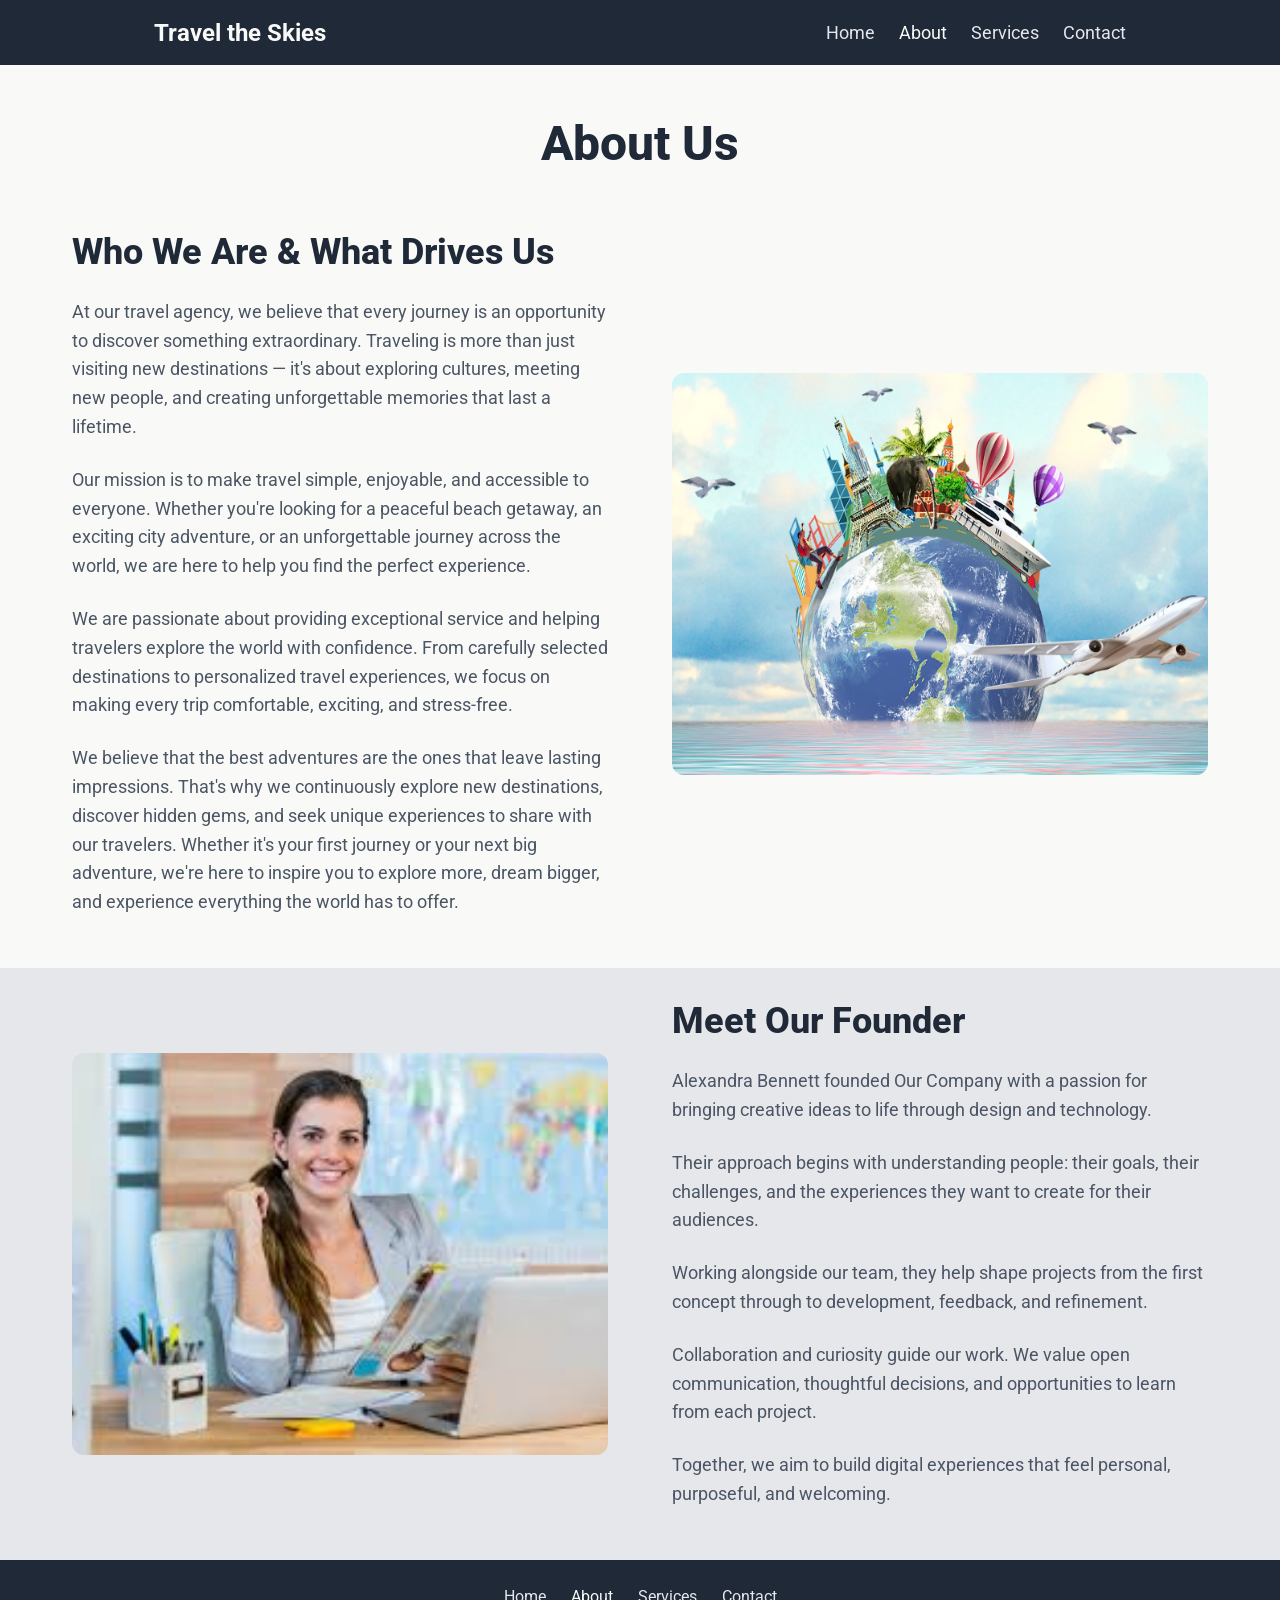
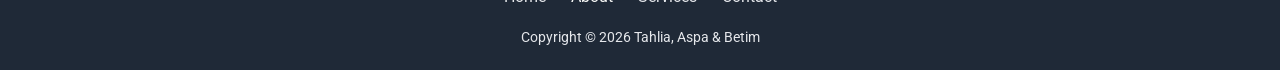
==== commit 69658939: "Redesign About page with responsive Flexbox layout" ====
--- a/About.html
+++ b/About.html
@@ -5,8 +5,9 @@
     <meta name="viewport" content="width=device-width, initial-scale=1.0" />
     <meta
       name="description"
-      content="Learn about our team and our approach to creating thoughtful web experiences."
+      content="Meet the team behind Travel the Skies and discover our passion for unforgettable travel experiences."
     />
+
     <title>About Us | Travel the Skies</title>
 
     <link rel="preconnect" href="https://fonts.googleapis.com" />
@@ -16,11 +17,13 @@
       rel="stylesheet"
     />
 
+    <!-- Shared styles first, page-specific styles second -->
     <link rel="stylesheet" href="style.css" />
     <link rel="stylesheet" href="about.css" />
   </head>
 
-  <body>
+  <body id="page-top">
+    <!-- SITE HEADER -->
     <header class="header">
       <div class="header-container">
         <a href="index.html" class="logo"> Travel the Skies </a>
@@ -45,114 +48,117 @@
         </nav>
       </div>
     </header>
-    <main class="about-page">
-      <!-- Introduction: heading beside the text on wide screens. -->
-      <section class="about-intro" aria-labelledby="about-heading">
-        <h1 id="about-heading">About Us</h1>
 
-        <div class="about-intro-content">
-          <p class="about-intro-lead">Who We Are & What Drives Us</p>
+    <!-- MAIN CONTENT -->
+    <main id="main-content" class="about-page">
+      <!-- PAGE HEADING -->
+      <header class="about-page-header">
+        <h1>About Us</h1>
+      </header>
 
-          <!-- Text columns stack on mobile. -->
-          <div class="about-intro-columns">
-            <div class="about-intro-column">
-              <p>
-                At our travel agency, we believe that every journey is an
-                opportunity to discover something extraordinary. Traveling is
-                more than just visiting new destinations — it's about exploring
-                cultures, meeting new people, and creating unforgettable
-                memories that last a lifetime.
-              </p>
+      <!-- SECTION 1: INTRODUCTION -->
+      <section class="about-intro" aria-labelledby="about-intro-heading">
+        <div class="container about-section-content">
+          <!-- Introduction text: left on desktop -->
+          <div class="about-copy">
+            <h2 id="about-intro-heading">Who We Are &amp; What Drives Us</h2>
 
-              <p>
-                Our mission is to make travel simple, enjoyable, and accessible
-                to everyone. Whether you're looking for a peaceful beach
-                getaway, an exciting city adventure, or an unforgettable journey
-                across the world, we are here to help you find the perfect
-                experience.
-              </p>
-            </div>
+            <p>
+              At our travel agency, we believe that every journey is an
+              opportunity to discover something extraordinary. Traveling is more
+              than just visiting new destinations — it's about exploring
+              cultures, meeting new people, and creating unforgettable memories
+              that last a lifetime.
+            </p>
 
-            <div class="about-intro-column">
-              <p>
-                We are passionate about providing exceptional service and
-                helping travelers explore the world with confidence. From
-                carefully selected destinations to personalized travel
-                experiences, we focus on making every trip comfortable,
-                exciting, and stress-free.
-              </p>
+            <p>
+              Our mission is to make travel simple, enjoyable, and accessible to
+              everyone. Whether you're looking for a peaceful beach getaway, an
+              exciting city adventure, or an unforgettable journey across the
+              world, we are here to help you find the perfect experience.
+            </p>
 
-              <p>
-                We believe that the best adventures are the ones that leave
-                lasting impressions. That's why we continuously explore new
-                destinations, discover hidden gems, and seek unique experiences
-                to share with our travelers. Whether it's your first journey or
-                your next big adventure, we're here to inspire you to explore
-                more, dream bigger, and experience everything the world has to
-                offer.
-              </p>
-            </div>
+            <p>
+              We are passionate about providing exceptional service and helping
+              travelers explore the world with confidence. From carefully
+              selected destinations to personalized travel experiences, we focus
+              on making every trip comfortable, exciting, and stress-free.
+            </p>
+
+            <p>
+              We believe that the best adventures are the ones that leave
+              lasting impressions. That's why we continuously explore new
+              destinations, discover hidden gems, and seek unique experiences to
+              share with our travelers. Whether it's your first journey or your
+              next big adventure, we're here to inspire you to explore more,
+              dream bigger, and experience everything the world has to offer.
+            </p>
           </div>
+
+          <!-- Travel image: right on desktop -->
+          <figure class="about-picture about-intro-picture">
+            <img
+              src="images/AboutUS_banner_img.jpg"
+              alt="Illustration of a globe surrounded by travel landmarks, with an airplane flying past"
+              loading="lazy"
+            />
+          </figure>
         </div>
       </section>
 
-      <!-- Wide image between the introduction and biography. -->
-      <div class="about-banner">
-        <img
-          src="images/AboutUS_banner_img.jpg"
-          alt="Design materials and project plans arranged on a worktable"
-        />
-      </div>
-
+      <!-- SHARED MOBILE BACK-TO-TOP -->
       <a href="#page-top" class="back-to-top" aria-label="Back to top">
         <span aria-hidden="true">&uarr;</span>
       </a>
 
-      <!-- Portrait and biography stack on mobile. -->
+      <!-- SECTION 2: FOUNDER -->
+      <section class="about-founder" aria-labelledby="founder-heading">
+        <div class="container about-section-content">
+          <!-- Founder image: left on desktop -->
+          <figure class="about-picture about-founder-picture">
+            <img
+              src="images/ABoutUS_founder_img.jfif"
+              alt="Woman sitting at an office desk with a laptop and a travel brochure"
+              loading="lazy"
+            />
+          </figure>
 
-      <section class="about-founder" aria-labelledby="founder-heading">
-        <div class="about-founder-image">
-          <img
-            src="images/ABoutUS_founder_img.jfif"
-            alt="Portrait of Alexandra Bennett"
-            loading="lazy"
-          />
-        </div>
+          <!-- Founder biography: right on desktop -->
+          <div class="about-copy">
+            <h2 id="founder-heading">Meet Our Founder</h2>
 
-        <div class="about-founder-bio">
-          <h2 id="founder-heading">Meet Our Founder</h2>
+            <p>
+              Alexandra Bennett founded Our Company with a passion for bringing
+              creative ideas to life through design and technology.
+            </p>
 
-          <p>
-            Alexandra Bennett founded Our Company with a passion for bringing
-            creative ideas to life through design and technology.
-          </p>
+            <p>
+              Their approach begins with understanding people: their goals,
+              their challenges, and the experiences they want to create for
+              their audiences.
+            </p>
 
-          <p>
-            Their approach begins with understanding people: their goals, their
-            challenges, and the experiences they want to create for their
-            audiences.
-          </p>
+            <p>
+              Working alongside our team, they help shape projects from the
+              first concept through to development, feedback, and refinement.
+            </p>
 
-          <p>
-            Working alongside our team, they help shape projects from the first
-            concept through to development, feedback, and refinement.
-          </p>
+            <p>
+              Collaboration and curiosity guide our work. We value open
+              communication, thoughtful decisions, and opportunities to learn
+              from each project.
+            </p>
 
-          <p>
-            Collaboration and curiosity guide our work. We value open
-            communication, thoughtful decisions, and opportunities to learn from
-            each project.
-          </p>
-
-          <p>
-            Together, we aim to build digital experiences that feel personal,
-            purposeful, and welcoming.
-          </p>
+            <p>
+              Together, we aim to build digital experiences that feel personal,
+              purposeful, and welcoming.
+            </p>
+          </div>
         </div>
       </section>
     </main>
 
-    <!-- Shared site footer goes here. -->
+    <!-- SHARED FOOTER -->
     <footer class="footer">
       <nav class="footer-nav" aria-label="Footer navigation">
         <ul>
@@ -163,7 +169,7 @@
         </ul>
       </nav>
 
-      <p>Copyright &copy; 2026 Tahlia, Aspa & Betim</p>
+      <p>Copyright &copy; 2026 Tahlia, Aspa &amp; Betim</p>
     </footer>
   </body>
 </html>
--- a/about.css
+++ b/about.css
@@ -1,124 +1,141 @@
-/* Page-specific layout. Navigation and footer styles come from style.css. */
+/* ========================================
+   ABOUT PAGE: SHARED PAGE LAYOUT
+======================================== */
+
 .about-page {
-    background-color: var(--color-light);
+  background-color: var(--color-muted);
 }
 
-.about-intro,
-.about-founder {
-    display: flex;
-    flex-direction: column;
-    gap: var(--space-lg);
-    width: 100%;
-    max-width: var(--container-max-width);
-    margin-inline: auto;
-    padding: clamp(2rem, 5vw, 4.5rem) var(--page-padding);
+/* Centered page heading */
+.about-page-header {
+  padding: clamp(2rem, 4vw, 3.25rem) var(--page-padding) 0.5rem;
+  background-color: var(--color-light);
+  text-align: center;
 }
 
-#about-heading {
-    margin: 0;
-    font-size: clamp(2rem, 4vw, 3rem);
-    font-weight: var(--font-weight-extra-bold);
-    line-height: 1.1;
+.about-page-header h1 {
+  margin: 0;
+  font-size: clamp(2rem, 4vw, 3rem);
+  font-weight: var(--font-weight-extra-bold);
+  line-height: 1.15;
 }
 
-.about-intro-content,
-.about-intro-column,
-.about-founder-image,
-.about-founder-bio {
-    min-width: 0;
-}
+/* ========================================
+   ABOUT PAGE: CONTENT SECTIONS
+======================================== */
 
-.about-intro-lead {
-    margin: 0 0 var(--space-md);
-    font-size: clamp(1.25rem, 2vw, 1.5rem);
-    font-weight: var(--font-weight-bold);
-    line-height: 1.4;
-}
-
-.about-intro-columns {
-    display: flex;
-    flex-direction: column;
-    gap: var(--space-md);
-}
-.about-intro-column {
-    text-align: justify;
-}
-
-.about-intro-column p,
-.about-founder-bio p {
-    color: var(--color-text-muted);
-}
-
-.about-intro-column p:last-child,
-.about-founder-bio p:last-child {
-    margin-bottom: 0;
-}
-
-.about-banner {
-    width: 100%;
-    max-width: var(--container-max-width);
-    margin: 0 auto;
-    padding-inline: var(--page-padding);
-}
-
-.about-banner img {
-    width: 100%;
-    height: auto;
-    border-radius: 1%;
+/* Background separation */
+.about-intro {
+  background-color: var(--color-light);
 }
 
 .about-founder {
-    align-items: stretch;
+  background-color: var(--color-muted);
 }
 
-.about-founder-image img {
-    width: 100%;
-    max-width: 26rem;
-    height: auto;
-    margin-inline: auto;
-    border-radius: 0.5rem;
+/* Consistent spacing */
+.about-intro,
+.about-founder {
+  padding-block: clamp(2rem, 4vw, 4rem);
 }
 
-.about-founder-bio h2 {
-    margin: 0 0 var(--space-md);
-    font-size: var(--font-size-heading);
-    line-height: 1.2;
+/* Space for the arrow already exists between sections */
+.about-founder {
+  padding-top: clamp(1rem, 3vw, 2rem);
 }
 
-@media (min-width: 700px) {
-    .about-intro-columns {
-        flex-direction: row;
-        gap: var(--space-lg);
-    }
+/* ========================================
+   FLEXBOX: MOBILE FIRST
+======================================== */
 
-    .about-intro-column {
-        flex: 1 1 0;
-    }
+.about-section-content {
+  display: flex;
+  flex-direction: column;
+  align-items: stretch;
+  gap: var(--space-lg);
 }
 
+/* Flexible text and image containers */
+.about-copy,
+.about-picture {
+  min-width: 0;
+}
+
+/* Text content */
+.about-copy h2 {
+  margin: 0 0 var(--space-md);
+  font-size: var(--font-size-heading);
+  font-weight: var(--font-weight-extra-bold);
+  line-height: 1.2;
+}
+
+.about-copy p {
+  margin: 0 0 var(--space-md);
+  color: var(--color-text-muted);
+  text-align: left;
+  line-height: 1.6;
+}
+
+.about-copy p:last-child {
+  margin-bottom: 0;
+}
+
+/* ========================================
+   ABOUT PAGE: IMAGES
+======================================== */
+
+.about-picture {
+  width: 100%;
+  margin: 0;
+}
+
+.about-picture img {
+  display: block;
+  width: 100%;
+  height: auto;
+  border-radius: 0.75rem;
+}
+
+/* ========================================
+   DESKTOP: ALTERNATING FLEXBOX LAYOUT
+======================================== */
+
 @media (min-width: 900px) {
-    .about-intro {
-        flex-direction: row;
-        align-items: flex-start;
-        gap: var(--space-xl);
-    }
+  .about-section-content {
+    flex-direction: row;
+    align-items: center;
+    gap: clamp(2rem, 5vw, 4rem);
+  }
 
-    #about-heading {
-        flex: 1 1 0;
-    }
+  /* Equal available width for text and image */
+  .about-copy,
+  .about-picture {
+    flex: 1 1 0;
+    min-width: 0;
+  }
 
-    .about-intro-content {
-        flex: 2 1 0;
-    }
+  .about-picture {
+    width: auto;
+  }
 
-    .about-founder {
-        flex-direction: row;
-        align-items: center;
-        gap: var(--space-xl);
-    }
+  /* Consistent image proportions without stretching */
+  .about-picture img {
+    aspect-ratio: 4 / 3;
+    object-fit: cover;
+    object-position: center;
+  }
+}
 
-    .about-founder-image,
-    .about-founder-bio {
-        flex: 1 1 0;
-    }
+/* ========================================
+   SMALL MOBILE ADJUSTMENTS
+======================================== */
+
+@media (max-width: 480px) {
+  .about-section-content {
+    gap: var(--space-md);
+  }
+
+  .about-copy h2 {
+    font-size: 1.5rem;
+  }
 }
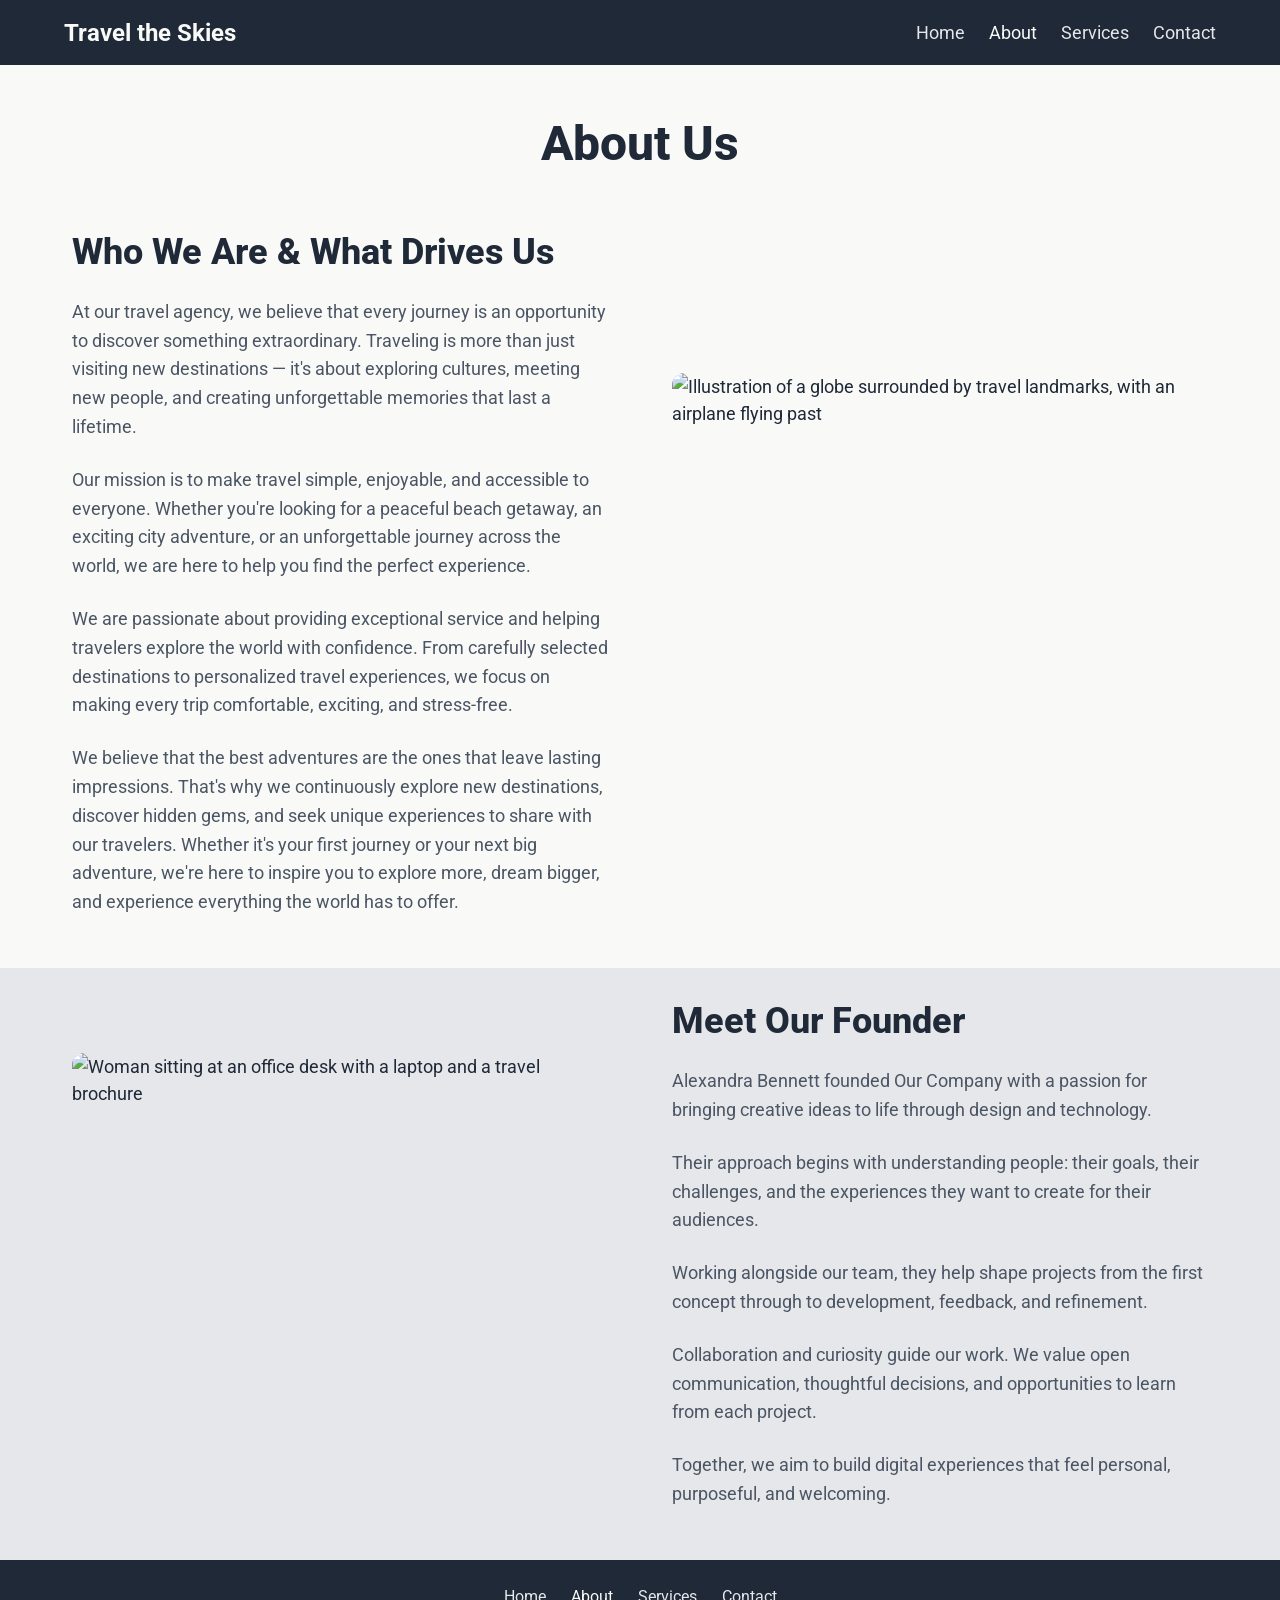
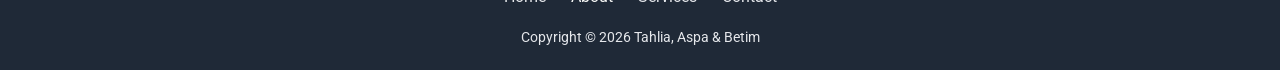
==== commit bbf6d2b5: "Deleted older images folders and changed images directorires" ====
--- a/About.html
+++ b/About.html
@@ -98,7 +98,7 @@
           <!-- Travel image: right on desktop -->
           <figure class="about-picture about-intro-picture">
             <img
-              src="images/AboutUS_banner_img.jpg"
+              src="Images/ABoutUS_banner_img.jpg"
               alt="Illustration of a globe surrounded by travel landmarks, with an airplane flying past"
               loading="lazy"
             />
@@ -117,7 +117,7 @@
           <!-- Founder image: left on desktop -->
           <figure class="about-picture about-founder-picture">
             <img
-              src="images/ABoutUS_founder_img.jfif"
+              src="Images/AboutUS_founder_img.jfif"
               alt="Woman sitting at an office desk with a laptop and a travel brochure"
               loading="lazy"
             />
--- a/style.css
+++ b/style.css
@@ -112,7 +112,7 @@
 .header {
     background-color: var(--color-dark);
     color: var(--color-light);
-    padding: 0 12%;
+    padding: 0 5%;
 }
 
 .header-container {
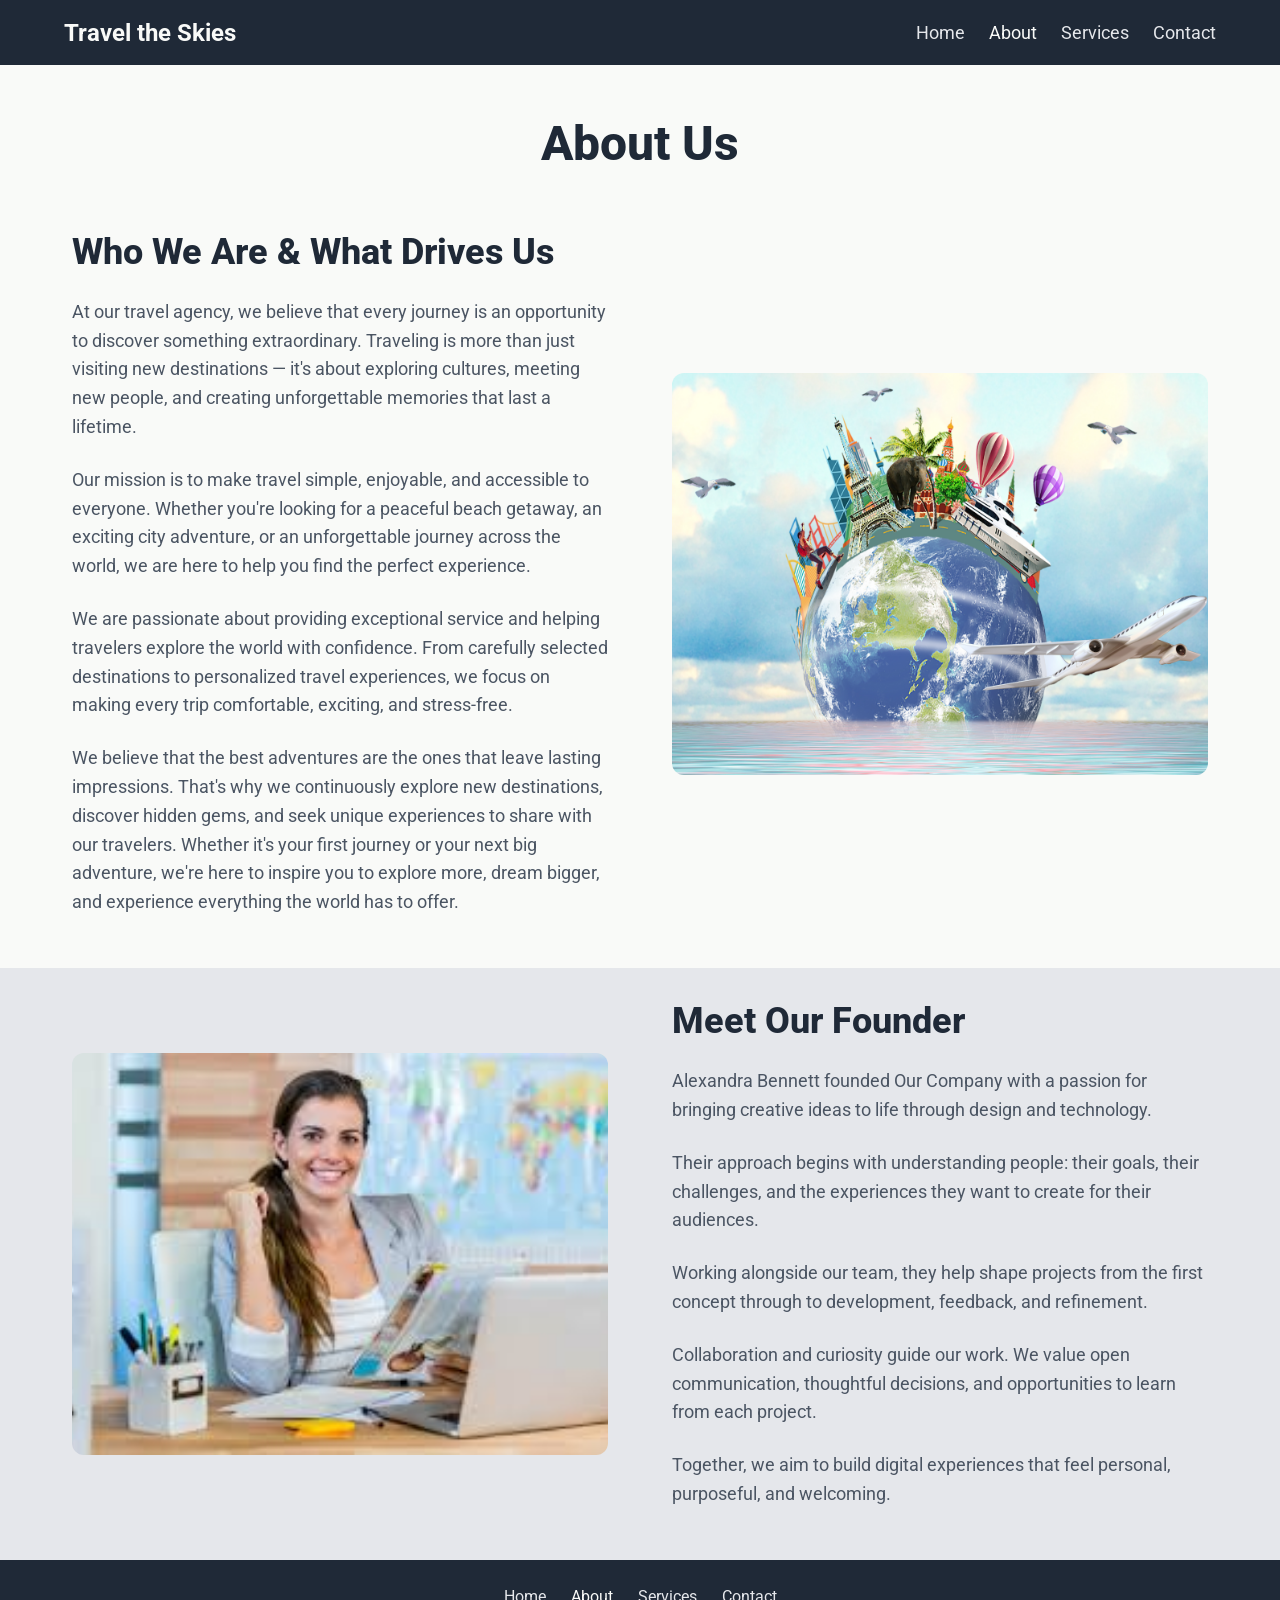
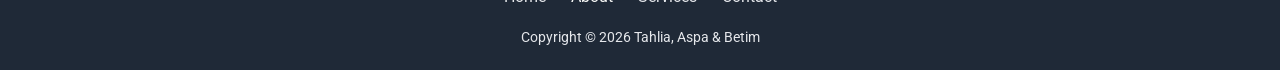
==== commit 53cccc3a: "fixed about section" ====
--- a/About.html
+++ b/About.html
@@ -98,7 +98,7 @@
           <!-- Travel image: right on desktop -->
           <figure class="about-picture about-intro-picture">
             <img
-              src="Images/ABoutUS_banner_img.jpg"
+              src="Images/AboutUS_banner_img.jpg"
               alt="Illustration of a globe surrounded by travel landmarks, with an airplane flying past"
               loading="lazy"
             />
@@ -117,7 +117,7 @@
           <!-- Founder image: left on desktop -->
           <figure class="about-picture about-founder-picture">
             <img
-              src="Images/AboutUS_founder_img.jfif"
+              src="Images/ABoutUS_founder_img.jfif"
               alt="Woman sitting at an office desk with a laptop and a travel brochure"
               loading="lazy"
             />
